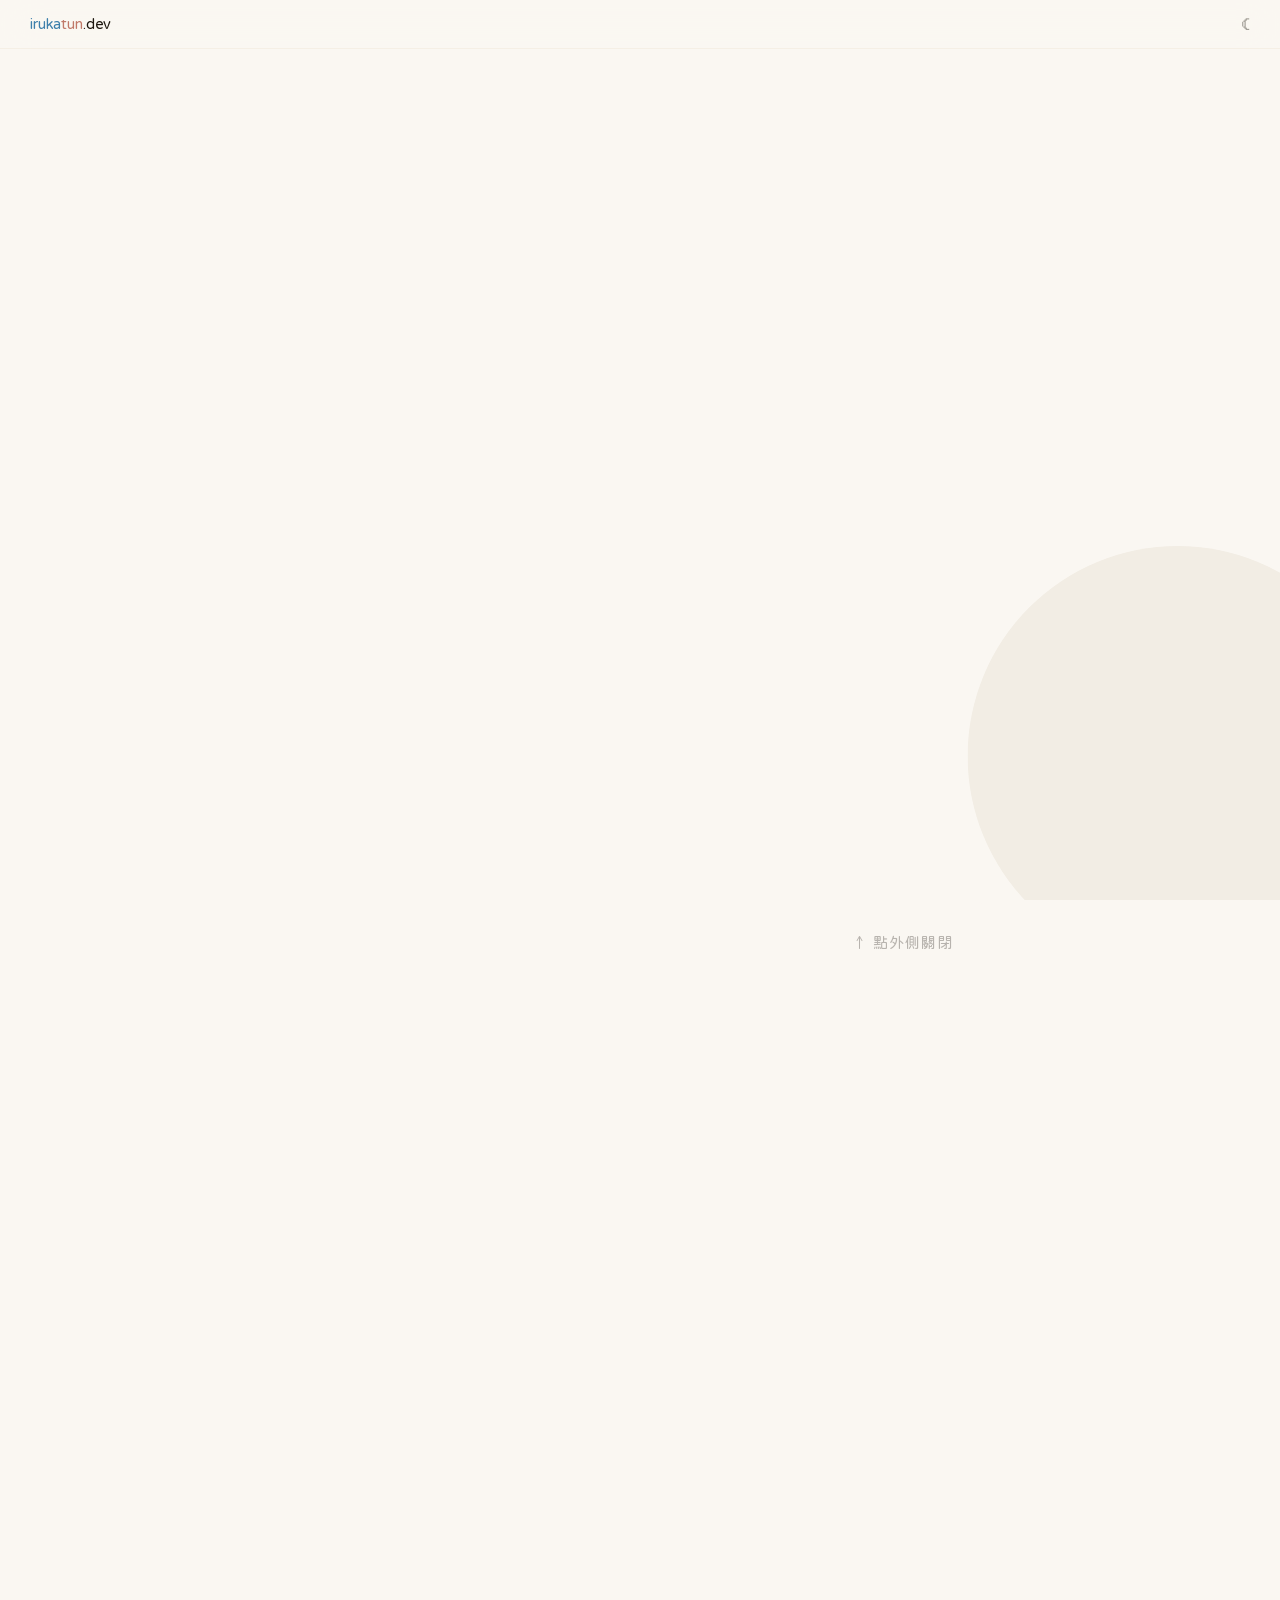
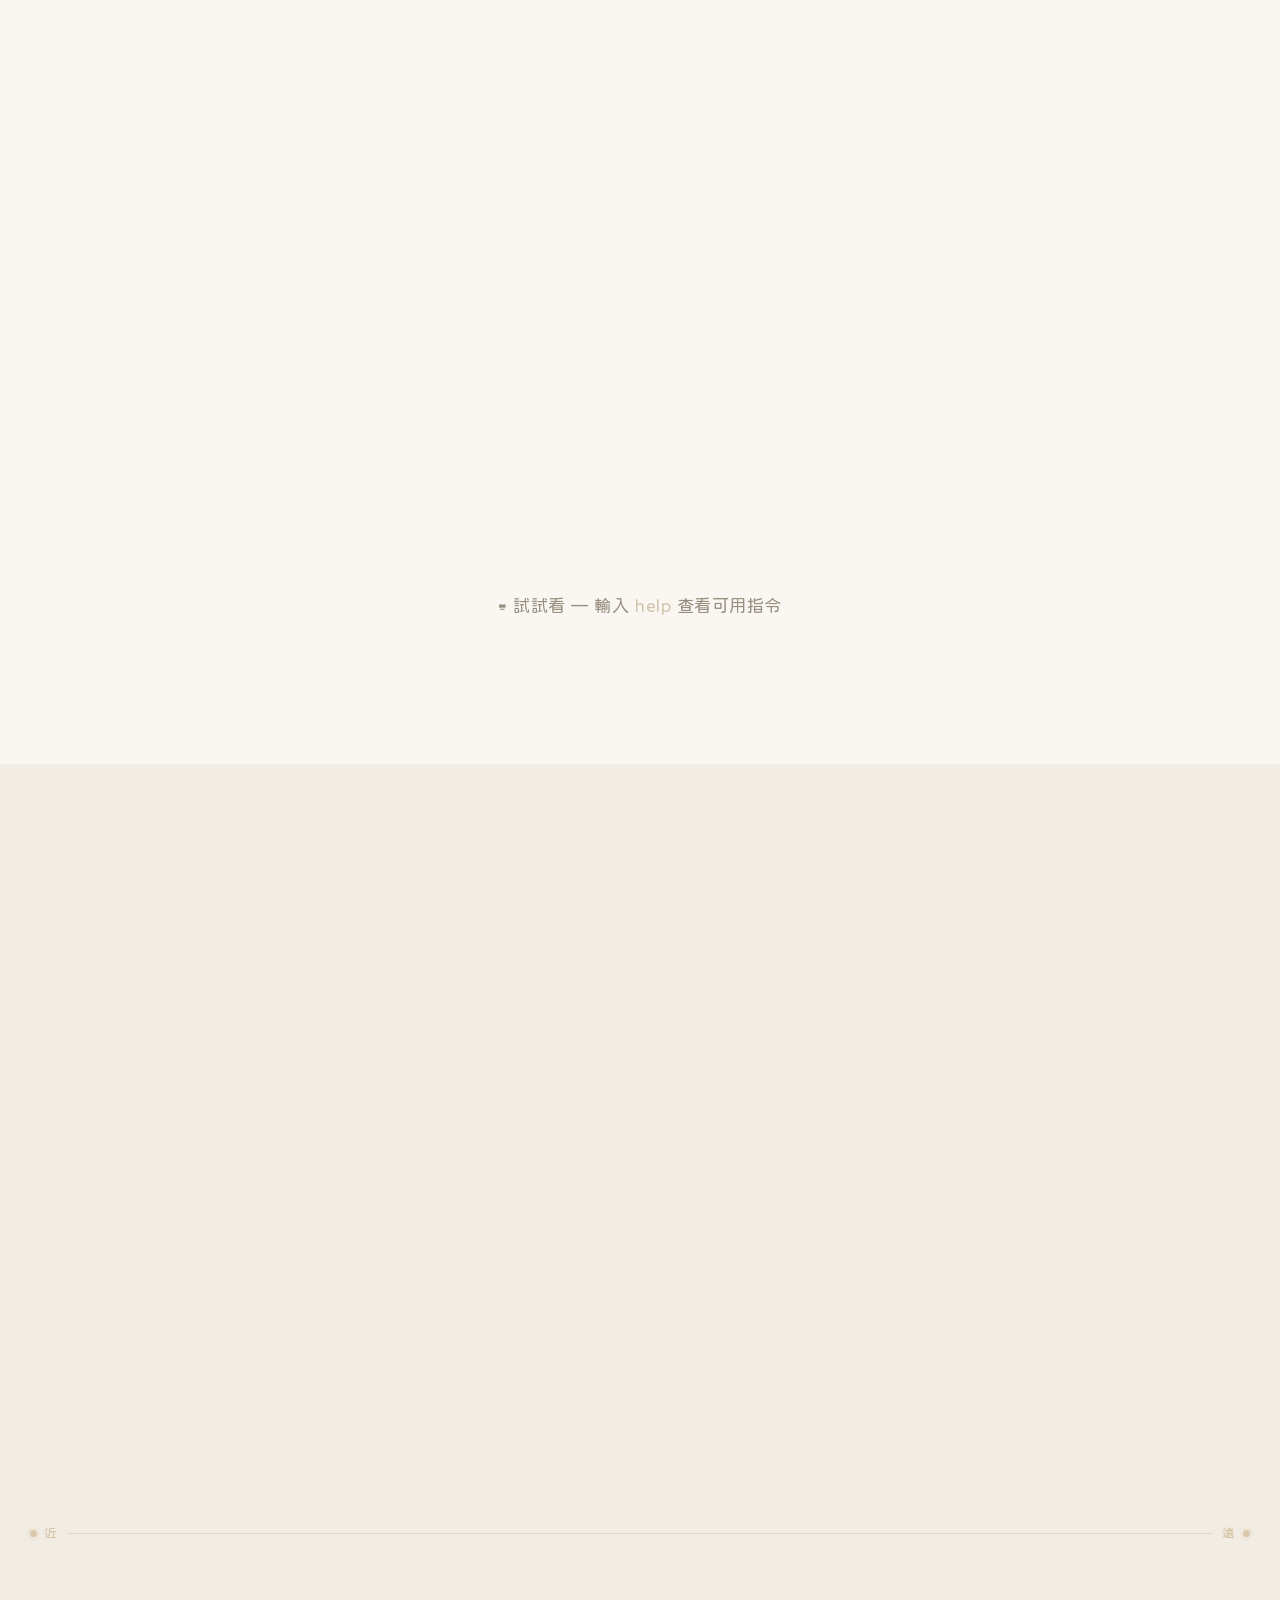
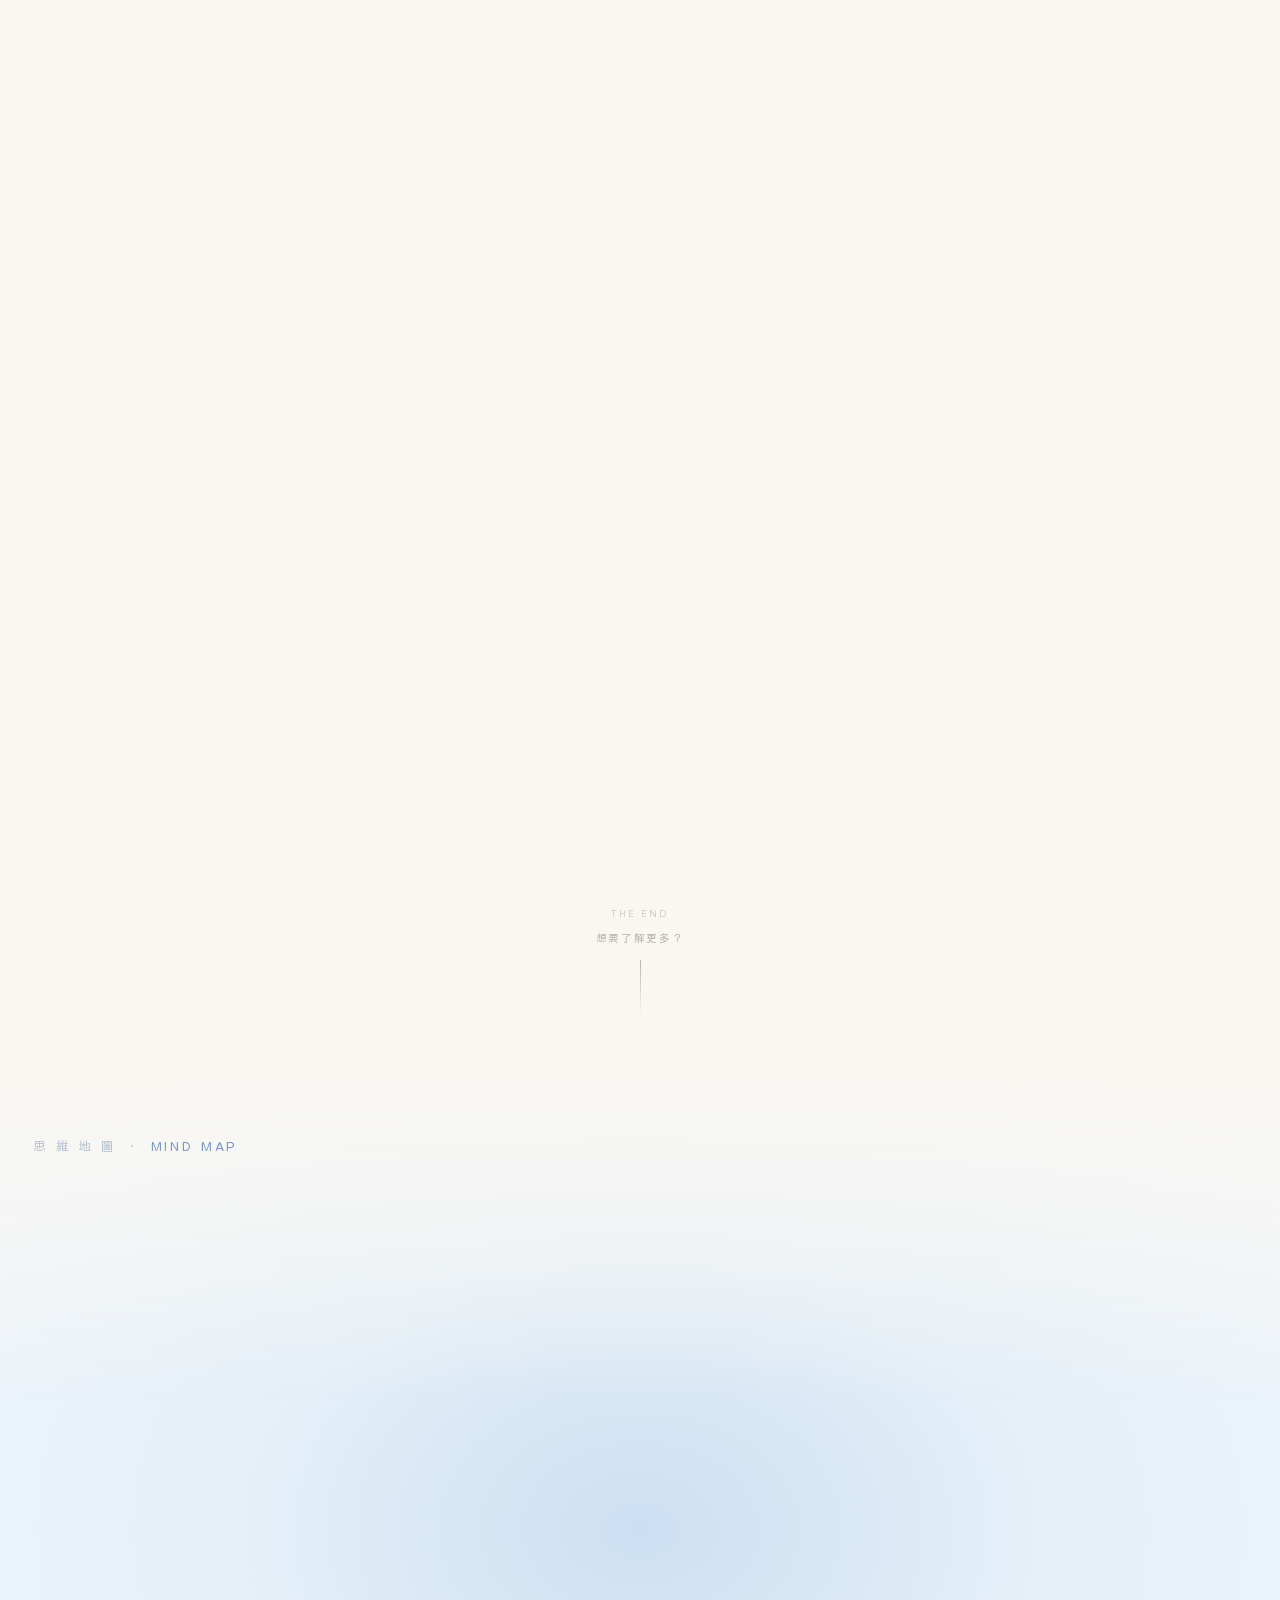
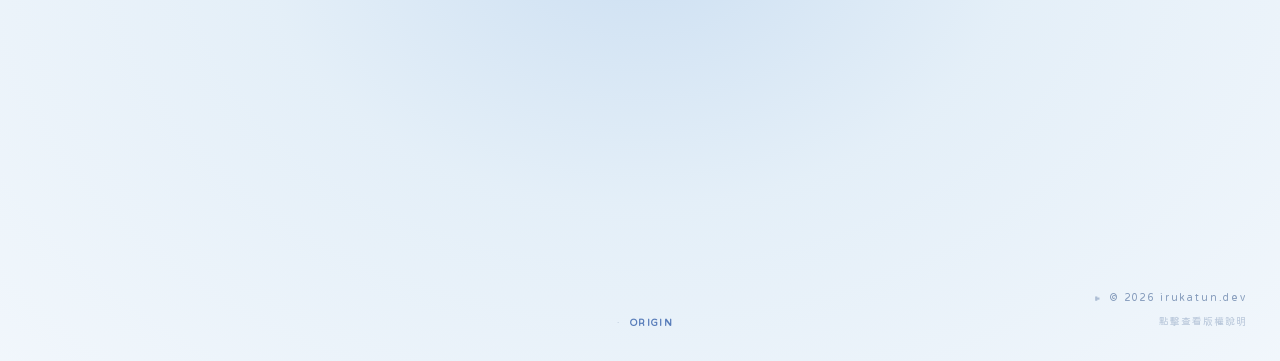
==== www.irukatun.dev/index.html @ e9a01740 "[v9:fix]{portal/js,www/js}:修正 Safari iOS 跳轉失效，改為當前分頁導航" ====
﻿<!DOCTYPE html>
<html lang="zh-TW">
<head>
<meta charset="UTF-8"/>
<meta name="viewport" content="width=device-width,initial-scale=1.0"/>
<title>irukatun.dev — 豚豚的個人品牌網域</title>
<meta name="description" content="歡迎來到豚豚的個人網站 —— 這是一個抱著夢想的高中生創造的技術展示/實驗中心 .ᐟ.ᐟ"/>
<meta name="author" content="Irukatun"/>
<meta name="robots" content="index, follow"/>
<!-- Open Graph -->
<meta property="og:type" content="website"/>
<meta property="og:url" content="https://www.irukatun.dev/"/>
<meta property="og:title" content="irukatun.dev — 豚豚的個人品牌網域"/>
<meta property="og:description" content="歡迎來到豚豚的個人網站 —— 這是一個抱著夢想的高中生創造的技術展示/實驗中心 .ᐟ.ᐟ"/>
<meta property="og:image" content="https://www.irukatun.dev/img/favicon.png?v=202604100956"/>
<!-- Twitter Card -->
<meta name="twitter:card" content="summary"/>
<meta name="twitter:title" content="irukatun.dev — 豚豚的個人品牌網域"/>
<meta name="twitter:description" content="歡迎來到豚豚的個人網站 —— 這是一個抱著夢想的高中生創造的技術展示/實驗中心 .ᐟ.ᐟ"/>
<meta name="twitter:image" content="https://www.irukatun.dev/img/favicon.png?v=202604100956"/>
<!-- Favicon -->
<link rel="icon" href="img/favicon.png?v=202604100956" type="image/png"/>
<link rel="prefetch" href="https://portal.irukatun.dev/"/>
<link rel="preconnect" href="https://fonts.googleapis.com"/>
<link href="https://fonts.googleapis.com/css2?family=Huninn&display=swap" rel="stylesheet"/>
<link rel="stylesheet" href="css/style.css?v=202604100956"/>
<script>(function(){var t=window.matchMedia('(prefers-color-scheme:dark)').matches?'dark':'light';document.documentElement.setAttribute('data-theme',t);document.documentElement.classList.add('nav-locked');})();</script>
<style>
/* FOUC prevention — matches GSAP initial states so elements never flash visible */
#hero-mono-text{transform:translateY(110%);}
.hero-title,#hero-sub,#hero-chips,#hero-scroll{opacity:0;}
.s-label{opacity:0;}
#about .tword,#skills .tword,#certs .tword,#projects .tword{transform:translateY(110%);}
#about-card,#about-right,.skill-row,.skills-map-label,.skills-map-hint,
#skill-desc,.cert-scope-label,.cert-filter,#terminal,
.cert-nav-group,.cert-card,.proj-row{opacity:0;}
html.nav-locked .nav-links,html.nav-locked .nav-hamburger{opacity:0;pointer-events:none;}
</style>
<script src="https://cdnjs.cloudflare.com/ajax/libs/gsap/3.13.0/gsap.min.js"></script>
<script src="https://cdnjs.cloudflare.com/ajax/libs/gsap/3.13.0/ScrollTrigger.min.js"></script>
</head>
<body>

<div id="cursor"></div>
<div id="cursor-ring"></div>

<nav id="navbar">
  <a href="#hero" class="nav-logo"><span class="a">iruka</span><span class="b">tun</span>.dev</a>
  <ul class="nav-links">
    <li><a href="#about">關於我</a></li>
    <li><a href="#skills">技能</a></li>
    <li><a href="#certs">證照</a></li>
    <li><a href="#projects">作品</a></li>
    <li><a href="#sitemap">聯絡</a></li>
  </ul>
  <button class="nav-hamburger" id="nav-hamburger" aria-label="開啟選單">
    <span></span><span></span><span></span>
  </button>
  <button class="nav-theme-btn" id="nav-theme-btn" aria-label="切換深色模式"></button>
</nav>

<div id="mobile-menu">
  <ul>
    <li><a href="#about">關於我</a></li>
    <li><a href="#skills">技能</a></li>
    <li><a href="#certs">證照</a></li>
    <li><a href="#projects">作品</a></li>
    <li><a href="#sitemap">聯絡</a></li>
  </ul>
</div>

<div id="ball-overlay"></div>
<div id="hero-wrap">
<section id="hero">

  <div class="hero-content">
    <span class="hero-mono"><span id="hero-mono-text">~/irukatun.dev $</span></span>
    <h1 class="hero-title">
      <span id="tw-text"></span>
    </h1>
    <h3 class="hero-sub" id="hero-sub">歡迎來到豚豚的個人網站 —— 這是一個抱著夢想的高中生創造的技術展示/實驗中心 .ᐟ.ᐟ</h3>
    <div class="hero-chips" id="hero-chips">
      <h5 class="chip">網頁前端設計</h5>
      <h5 class="chip">C｜Python</h5>
      <h5 class="chip">ESP-IDF</h5>
      <h5 class="chip">Linux｜自架伺服器</h5>
      <h5 class="chip">雲計算部署</h5>
      <h5 class="chip">網路安全｜可靠性工程</h5>
      <h5 class="chip">提示詞工程｜模型微調</h5>
    </div>
  </div>
  <div class="hero-scroll" id="hero-scroll">
    <h4 class="scroll-txt">往下滑</h4>
    <div class="scroll-line"></div>
  </div>
</section>
</div><!-- /hero-wrap -->

<section id="about" class="section">
  <p class="s-label" id="lbl-about">關於我</p>
  <h2 class="s-title">
    <span class="tline"><span class="tword">我是</span>&nbsp;<span class="tword">...誰？</span></span>
  </h2>
  <div class="about-grid">
    <div class="about-card" id="about-card">
      <div class="hanzi-wrap">
        <div class="hanzi-item">
          <div class="hanzi-grid"><span class="hanzi-char">豚</span></div>
          <span class="hanzi-zhuyin"><span class="zhuyin-main">ㄊㄨㄣ</span><span class="zhuyin-tone">ˇ</span></span>
        </div>
        <div class="hanzi-item">
          <div class="hanzi-grid"><span class="hanzi-char">豚</span></div>
          <span class="hanzi-zhuyin"><span class="zhuyin-main">ㄊㄨㄣ</span><span class="zhuyin-tone">ˊ</span></span>
        </div>
      </div>
      <h4 class="about-handle">"Iruka"（イルカ）"Tun"（豚）</h4>
      <div class="fun-facts">
        <h4 class="fact"><span class="label">名稱  </span><span class="val">張宸碩（zcs）</span></h4>
        <h4 class="fact"><span class="label">生日  </span><span class="val">2007/11 天蠍</span></h4>
        <h4 class="fact"><span class="label">學校  </span><span class="val">桃園市私立復旦中學</span></h4>
        <h4 class="fact"><span class="label">年級  </span><span class="val">12 年級（高三）</span></h4>
        <h4 class="fact"><span class="label">生活圈  </span><span class="val">台灣 桃園市</span></h4>
        <h4 class="fact"><span class="label">興趣  </span><span class="val">資訊｜科技｜音樂｜心理學</span></h4>
        <h4 class="fact"><span class="label">MBTI  </span><span class="val">INFP-T</span></h4>
      </div>
    </div>
    <div class="about-right" id="about-right">
      <p>哈柔！我是Irukatun</p>
      <p>iruka是日文的海豚而tun是中文的海豚，所以，你也可以叫我豚豚！</p>
      <p>從國中開始研究各種硬體、13歲那年自己從配單到組裝一手包辦了人生中第一台自己的電腦，從此開啟了我的開發之路，在高中因緣際會接觸到校內的Arduino課程而開始步入嵌入式的領域，然後越走越深 —— 網站、開發板、AI等等...把各種有興趣的東東都碰了一輪。</p>
      <p>我喜歡把東西搭建起來——從最底層的韌體一路寫到最頂層網頁前端，用自己的伺服器或是雲計算平台把它部署起來。為了興趣熬過無數的日夜，用各種東西構建出我心目中的夢想世界，就是我最大的快樂！</p>
      <p class="about-tagline">// つくって、こわして、なるほどね .ᐟ.ᐟ</p>
      <p class="about-tagline">// Build it. Break it. Understand it</p>
    </div>
  </div>
</section>

<section id="skills" class="section">
  <p class="s-label" id="lbl-skills">技能</p>
  <h2 class="s-title">
    <span class="tline"><span class="tword">從裸機硬體</span></span>
    <span class="tline"><span class="tword">到正式上線。</span></span>
  </h2>
  <h3 class="skills-map-label">— 我的技能圖譜</h3>
  <p class="skills-map-hint">// 豚豚的技術棧簡覽</p>
  <div class="skill-domains">
    <div class="skill-row">
      <div class="skill-label"><span class="domain-icon">🌐</span>網頁前端</div>
      <div class="skill-tags">
        <span class="stag" data-tip="本站即基於 HTML5 + CSS3 構建">HTML｜CSS</span>
        <span class="stag" data-tip="互動功能及彩蛋皆以 Vanilla JS 完成">Vanilla JS</span>
        <span class="stag" data-tip="全站好看的動畫和特效就是用 GSAP 動畫引擎驅動">GSAP</span>
      </div>
    </div>
    <div class="skill-row">
      <div class="skill-label"><span class="domain-icon">⚙️</span>後端/部署</div>
      <div class="skill-tags">
        <span class="stag" data-tip="Iruka Music Bot、Iruka Status之類的自架服務都跑在 Docker 裡面">Docker Compose</span>
        <span class="stag" data-tip="豚豚唯一拿的出手的競賽程式語言">Python</span>
        <span class="stag" data-tip="不能算親手用過，不過部分服務是基於 SQLite、MongoDB 的，所以就提一下吧，免得這裡太空了(誤">Relational Database</span>
      </div>
    </div>
    <div class="skill-row">
      <div class="skill-label"><span class="domain-icon">🔧</span>嵌入式</div>
      <div class="skill-tags">
        <span class="stag" data-tip="我的智慧小助理專題就是用這個開發的，基於 VSCode + ESP-IDF">ESP-IDF</span>
        <span class="stag" data-tip="嵌入式的首選語言，雖然一直被記憶體搞到，所以未來能力變強以後考慮用 Rust 取代掉他?">C</span>
        <span class="stag" data-tip="這是我人生第一次接觸並行程式設計的地方，第一次體驗什麼是多線程、什麼是一核有難多核圍觀的地方">FreeRTOS</span>
        <span class="stag" data-tip="智慧小助理整個介面的美化工程都是基於它(雖然現在還沒開始做好看的UI就是了ouo)">LVGL</span>
        <span class="stag" data-tip="智慧小助理的螢幕（SPI）、麥克風和喇叭（I2S）、感測器（I2C）通通靠這些協定串在一起">Serial Protocols</span>
        <span class="stag" data-tip="聽說沒處理過 DMA 問題的不算真正的嵌入式工程師 —— 愛因斯坦，沒有說過">DMA</span>
        <span class="stag" data-tip="蝦皮兩張 360 還送外殼和風扇，不買對不起自己">Orange Pi</span>
        <span class="stag" data-tip="Armbian 什麼時候才能支援 GC2035 qwq 我的鏡頭好幾百塊卻不能用">Armbian</span>
      </div>
    </div>
    <div class="skill-row">
      <div class="skill-label"><span class="domain-icon">🧠</span>AI / ML</div>
      <div class="skill-tags">
        <span class="stag" data-tip="一個很不錯的推理框架，曾經想參與 Issue #20225 的 SSM cache 問題，但礙於自己太菜了，只敢隔岸觀火">llama.cpp</span>
        <span class="stag" data-tip="我曾經的 RX6600 被 AMD 遺棄不給 ROCm，在 lmcpp release 還沒有 Vulkan 的年代靠自己編譯後端讓它跑起來">Vulkan</span>
        <span class="stag" data-tip="最初的小鹿熙（Lucilla）就是靠 Qwen3.5-27B 的 ChatML 提示詞工程寫出來的">Prompt Engineering</span>
        <span class="stag" data-tip="智慧小助理的動作辨識模型就是基於這個，雖然很方便快速，不過還是需要大量的資料蒐集效果才會比較好">Google Teachable Machine</span>
      </div>
    </div>
    <div class="skill-row">
      <div class="skill-label"><span class="domain-icon">🖥️</span>基礎建設</div>
      <div class="skill-tags">
        <span class="stag" data-tip="一個沒有太多包袱而且架構很直觀的系統，維護起來比 Windows 輕鬆而且自由多了">Linux</span>
        <span class="stag" data-tip="賽博活佛，沒有他我都不敢上線網站">Cloudflare Access (OAuth)</span>
        <span class="stag" data-tip="SSH、RDP、Moonlight 的必備品，隨時隨地遠端開發，打開平板就能距離百公里(?)回到熟悉的開發環境">ZeroTier</span>
        <span class="stag" data-tip="永久免費的 e2-micro，不拿白不拿(Google有種就別收網路費)">GCP</span>
        <span class="stag" data-tip="為了讓對岸一起玩MC的朋朋繞開對岸直連海纜不穩的問題，特地在日本架了一個 FRP 節點">FRP</span>
        <span class="stag" data-tip="豚豚的 SRE 啟蒙教材">Minecraft Server</span>
      </div>
    </div>
  </div>
  <div class="skill-desc" id="skill-desc">
    <div class="skill-desc-strip" id="skill-desc-strip"></div>
  </div>
  <div class="terminal" id="terminal">
    <div class="term-bar">
      <div class="dot dr"></div><div class="dot dy"></div><div class="dot dg"></div>
      <div class="term-title">irukatun@iruka_pc_studio</div>
    </div>
    <div class="term-body">
      <div><span class="tco">Welcome to IrukaLinux 2.0 LTS (GNU/Linux 6.12.15-irukatun aarch64)</span></div>
      <div><span class="tco">  本安裝為最小化展示環境，不可以還原。</span></div>
      <div><span class="tco">  若堅持嘗試，請執行 <span class="tk">unminimize</span>。</span></div>
      <div id="term-last-login"><span class="tco">Last login: ...</span></div>
      <div><span class="tp">irukatun@iruka_pc_studio</span><span class="tc">:~$ </span><span class="tc">whoami</span></div>
      <div><span class="tv">irukatun</span></div>
      <div>&nbsp;</div>
      <div><span class="tp">irukatun@iruka_pc_studio</span><span class="tc">:~$ </span><span class="tc">cat</span></div>
      <div><span class="tv">唔...喵?</span></div>
      <div>&nbsp;</div>
      <div id="term-prompt-line"><span id="term-prompt-label"><span class="tp">irukatun@dev</span><span class="tc">:~$ </span></span><span id="term-input-mirror"></span><span class="tcur"></span></div>
    </div>
  </div>
  <div class="term-hint">⌨ 試試看 — 輸入 <span style="color:rgba(200,187,160,.85)">help</span> 查看可用指令</div>
</section>

<section id="certs" class="section">
  <div class="certs-header">
    <div>
      <p class="s-label" id="lbl-certs">證照</p>
      <h2 class="s-title">
        <span class="tline"><span class="tword">取得的認證和獎狀。</span></span>
      </h2>
      <h3 class="skills-map-label cert-scope-label">— 此區僅展示高中階段獲獎</h3>
      <label class="cert-filter">
        <input type="checkbox" id="cert-filter-toggle">
        <span class="cft-track"><span class="cft-thumb"></span></span>
        <span class="cft-text">僅展示資訊領域證照</span>
      </label>
    </div>
    <div class="cert-nav-group">
      <button class="cert-nav" id="cert-nav-prev" aria-label="向左滾動">‹</button>
      <button class="cert-nav" id="cert-nav-next" aria-label="向右滾動">›</button>
    </div>
  </div>
  <div class="cert-scroll-wrap">
  <div class="cert-grid">
    <div class="cert-card" data-cert="1">
      <div class="cert-thumb"><img src="img/cert_apcs_logo.png?v=202604100956" alt="APCS Logo"></div>
      <div class="cert-info">
        <div class="cert-name">APCS 大學程式設計先修檢測</div>
        <div class="cert-tags"><span class="cert-tag">資訊</span></div>
        <div class="cert-issuer">教育部 / 國立臺灣師範大學-資訊工程學系</div>
        <div class="cert-date">2026/03</div>
        <div class="cert-expand-hint">查看更多</div>
      </div>
    </div>
    <div class="cert-card" data-cert="2">
      <div class="cert-thumb"><img src="img/cert_azure_ai_logo.png?v=202604100956" alt="Azure AI Fundamentals Logo"></div>
      <div class="cert-info">
        <div class="cert-name">Azure AI Fundamentals</div>
        <div class="cert-tags"><span class="cert-tag">資訊</span></div>
        <div class="cert-issuer">Microsoft 微軟</div>
        <div class="cert-date">2025/08</div>
        <div class="cert-expand-hint">查看更多</div>
      </div>
    </div>
    <div class="cert-card" data-cert="3">
      <div class="cert-thumb"><img src="img/cert_iii_logo.png?v=202604100956" alt="III Logo"></div>
      <div class="cert-info">
        <div class="cert-name">生成式AI能力認證</div>
        <div class="cert-tags"><span class="cert-tag">資訊</span></div>
        <div class="cert-issuer">財團法人資訊工業策進會</div>
        <div class="cert-date">2025/07</div>
        <div class="cert-expand-hint">查看更多</div>
      </div>
    </div>
    <div class="cert-card" data-cert="4">
      <div class="cert-thumb"><img src="img/cert_self_learn_ai_logo.png?v=202604100956" alt="Self Learn AI Logo"></div>
      <div class="cert-info">
        <div class="cert-name">學生自主學習動態展</div>
        <div class="cert-tags"><span class="cert-tag">資訊</span></div>
        <div class="cert-issuer">財團法人桃園市復旦高級中等學校</div>
        <div class="cert-date">2025/07</div>
        <div class="cert-expand-hint">查看更多</div>
      </div>
    </div>
    <div class="cert-card" data-cert="5">
      <div class="cert-thumb"><img src="img/cert_essay_logo.png?v=202604100956" alt="Essay Logo"></div>
      <div class="cert-info">
        <div class="cert-name">生活寫作優良獎狀</div>
        <div class="cert-tags"><span class="cert-tag">國語文寫作</span></div>
        <div class="cert-issuer">財團法人桃園市復旦高級中等學校</div>
        <div class="cert-date">2025/06</div>
        <div class="cert-expand-hint">查看更多</div>
      </div>
    </div>
    <div class="cert-card" data-cert="6">
      <div class="cert-thumb"><img src="img/cert_cpr_logo.png?v=202604100956" alt="CPR Logo"></div>
      <div class="cert-info">
        <div class="cert-name">心肺復甦術(CPR)急救證書</div>
        <div class="cert-tags"><span class="cert-tag">醫學</span></div>
        <div class="cert-issuer">台灣急救教育推廣與諮詢中心</div>
        <div class="cert-date">2024/10</div>
        <div class="cert-expand-hint">查看更多</div>
      </div>
    </div>
  </div>
  <div class="cert-timeline">
    <span class="cert-tl-end">近</span>
    <span class="cert-tl-line"></span>
    <span class="cert-tl-end cert-tl-end--old">遠</span>
  </div>
  </div>
</section>

<section id="projects" class="section">
  <p class="s-label" id="lbl-projects">作品</p>
  <h2 class="s-title">
    <span class="tline"><span class="tword">我做過的東西。</span></span>
  </h2>
  <div class="proj-list">

    <div class="proj-row">
      <div class="proj-visual pt1" data-img="img/proj_old_website.png?v=202604100956"><div class="proj-visual-inner pt1"></div></div>
      <div class="proj-body">
        <div class="proj-name">個人品牌網站建置</div>
        <p class="proj-desc">從零獨立建立個人品牌網站，原先網域是自己的一站式服務入口，後來新增各種功能如暗色模式、版本管理。持續迭代超過半年，後來進行了全面重新規劃，將主站打造成自己的個人介紹網頁（即此站）。</p>
        <div class="proj-tline">
          <div class="proj-tline-item">
            <span class="proj-tline-date">2025.07.24</span>
            <div class="proj-tline-title">首次上線</div>
            <div class="proj-tline-body">個人首頁首次上線，包含基本個人資訊展示，完成 SEO 設定與網域配置。</div>
          </div>
          <div class="proj-tline-item">
            <span class="proj-tline-date">2025.07.26～27</span>
            <div class="proj-tline-title">服務按鈕與響應式</div>
            <div class="proj-tline-body">新增 Jupyter Notebook 服務入口按鈕；修正按鈕顯示與 JS 語法問題，完成手機平板響應式優化，新增遠端連線功能與連線協議選擇介面。</div>
          </div>
          <div class="proj-tline-item">
            <span class="proj-tline-date">2025.08.04</span>
            <div class="proj-tline-title">服務擴充</div>
            <div class="proj-tline-body">新增服務狀態後台入口（含防誤操作確認對話框）、遠端存取服務項目；更新 Minecraft 服務重定向網址。</div>
          </div>
          <div class="proj-tline-item">
            <span class="proj-tline-date">2025.08.19～20</span>
            <div class="proj-tline-title">頭像互動與主題系統</div>
            <div class="proj-tline-body">新增可點擊互動頭像（雖然當時尚未實作個人展示網頁）；引入暗色模式切換功能，修改了部分設計；同時建立了版本管理機制（當初是為了防止css快取造成的問題），進入 v1.3.x 迭代。</div>
          </div>
          <div class="proj-tline-item">
            <span class="proj-tline-date">2025.09.22～29</span>
            <div class="proj-tline-title">v1.3.22～1.3.24 穩定迭代</div>
            <div class="proj-tline-body">更新個人網域描述，慢慢確立了設計方向；連續修復一些顯示問題，慢慢優化推進版本。</div>
          </div>
          <div class="proj-tline-item">
            <span class="proj-tline-date">2025.10.02～03</span>
            <div class="proj-tline-title">多服務整合</div>
            <div class="proj-tline-body">將很多自己自架的服務整合進主站，例如 Nextcloud 和 Openwebui ；新增帳號中心入口並且開始嘗試實踐 sso 登入。</div>
          </div>
          <div class="proj-tline-item">
            <span class="proj-tline-date">2025.10.05</span>
            <div class="proj-tline-title">v1.3.30 視覺強化</div>
            <div class="proj-tline-body">新增頁面載入動畫與頭像懸停動畫設計，是視覺體驗改變幅度不小的一次迭代。</div>
          </div>
          <div class="proj-tline-item proj-tline-item--pause">
            <span class="proj-tline-date">2025.10～2026.01</span>
            <div class="proj-tline-title">// 備考暫停</div>
            <div class="proj-tline-body">學測備考期間，專案停止更新，歷時約 4 個月。</div>
          </div>
          <div class="proj-tline-item">
            <span class="proj-tline-date">2026.02.06</span>
            <div class="proj-tline-title">v2.0.0 版本更替</div>
            <div class="proj-tline-body">舊版正式標記 v2.0.0 並且停止開發；新增 Status 頁面跳轉至 status.irukatun.dev。</div>
          </div>
          <div class="proj-tline-item proj-tline-item--wip">
            <span class="proj-tline-date">2026.03.19 ▸</span>
            <div class="proj-tline-title">Remake 進行中</div>
            <div class="proj-tline-body">舊版頁面棄用進入了維護模式，新版本漸漸的製作到後期，將服務入口脫離主站，根網域以個人品牌敘事為核心，使用了大量動畫設計動畫、互動終端機彩蛋、思維地圖導覽等全新功能（即本站）。</div>
          </div>
        </div>
        <a href="#" class="proj-blog-link">深入了解 →</a>
      </div>
    </div>

    <div class="proj-row proj-row--reverse">
      <div class="proj-visual pt2" data-img="img/proj_desktop_assistant.jpg?v=202604100956"><div class="proj-visual-inner pt2"></div></div>
      <div class="proj-body">
        <div class="proj-name">智慧桌上小助理</div>
        <p class="proj-desc">高中自主學習跨學期專題。以 ESP32-S3 為核心，整合觸控螢幕、PIR 感測、動態感測、麥克風、喇叭、RTC、SD 卡等多項零件，期望開發可常駐書桌的智慧互動裝置。目前的進度為完成大部分硬體的驅動，實際互動功能正在加緊開發中。</p>
        <div class="proj-tline">
          <div class="proj-tline-item">
            <span class="proj-tline-date">2025.01</span>
            <div class="proj-tline-title">Arduino 初探</div>
            <div class="proj-tline-body">高二上因為選修課程接觸到 Arduino 而對嵌入式開發感到興趣，在學期末規劃了一個專題的構想，當初是先以 Arduino IDE 完成 ESP32 整合 MPU6050、PIR 與觸控螢幕的即時顯示；在1月底進行大量零件個別測試，建立了不少的開發基礎。</div>
          </div>
          <div class="proj-tline-item proj-tline-item--xref">
            <span class="proj-tline-date">2025.02～05</span>
            <div class="proj-tline-title">動作辨識模組探索</div>
            <div class="proj-tline-body">該專案其中的擴展功能開發，詳見下方作品”動作辨識模型訓練“。</div>
          </div>
          <div class="proj-tline-item">
            <span class="proj-tline-date">2025.06</span>
            <div class="proj-tline-title">遷移至 ESP-IDF</div>
            <div class="proj-tline-body">與AI進行了極為深度的規劃構想，考慮到 Arduino IDE 有可能難以支撐後續功能規模，決定遷移至 VSCode + ESP-IDF 並完整重寫程式，嘗試開始接觸一個自己完全沒有碰過的領域；GitHub 已關閉的倉庫 SmartAssistant_old 就是當時過渡練習的專案，自己研究完成環境建置與 Wi-Fi 連線後確立我的方案可行性。</div>
          </div>
          <div class="proj-tline-item">
            <span class="proj-tline-date">2025.07.15</span>
            <div class="proj-tline-title">專案正式啟動</div>
            <div class="proj-tline-body">確立以 ESP32-S3-N16R8 為核心的硬體方案，建立 ESP-IDF 開發環境。</div>
          </div>
          <div class="proj-tline-item">
            <span class="proj-tline-date">2025.07.16～17</span>
            <div class="proj-tline-title">首次點亮螢幕</div>
            <div class="proj-tline-body">接入 ILI9488 螢幕驅動，成功在好多小時的debug後顯示開機文字；修正文字鏡像問題，成功開機並進入主畫面！</div>
          </div>
          <div class="proj-tline-item">
            <span class="proj-tline-date">2025.07.18～21</span>
            <div class="proj-tline-title">基礎感測整合</div>
            <div class="proj-tline-body">完成 DS3231 即時時鐘、PIR 人體感測器（HC-SR505）、MPU-6050 碰觸與搖晃偵測，初版功能完整運作。</div>
          </div>
          <div class="proj-tline-item proj-tline-item--pause">
            <span class="proj-tline-date">2025.08～2026.1</span>
            <div class="proj-tline-title">// 備考暫停</div>
            <div class="proj-tline-body">學測備考，專案暫停期間。</div>
          </div>
          <div class="proj-tline-item">
            <span class="proj-tline-date">2026.02.02～04</span>
            <div class="proj-tline-title">重啟專案</div>
            <div class="proj-tline-body">中文化所有串口日誌輸出、精簡大量的代碼；修正 RTC 運作機制；重構顯示模組，重新理解了運作邏輯，並補齊繁體中文註解。</div>
          </div>
          <div class="proj-tline-item">
            <span class="proj-tline-date">2026.02.05</span>
            <div class="proj-tline-title">效能優化嘗試</div>
            <div class="proj-tline-body">把螢幕 GPIO 改為 IOMUX 直連，SPI 頻率調升至 60 MHz，導入 LVGL 雙緩衝機制消除畫面撕裂，重設計 I2C 匯流排接線等等讓架構更清晰。</div>
          </div>
          <div class="proj-tline-item">
            <span class="proj-tline-date">2026.02.06</span>
            <div class="proj-tline-title">觸控驅動成功</div>
            <div class="proj-tline-body">新增 XPT2046 觸控驅動支援；優化啟動流程與 UI 字型；精簡開機序列顯示更新邏輯。</div>
          </div>
          <div class="proj-tline-item">
            <span class="proj-tline-date">2026.02.07</span>
            <div class="proj-tline-title">Wi-Fi 與分區架構</div>
            <div class="proj-tline-body">實作了 Wi-Fi 連線功能；規劃了分區用於以後可能的 OTA 更新（為後續遠端升級鋪路）；修改 RTC 時間初始化邏輯與基於 NVS 的版本控制；實作開機畫面版本號顯示。</div>
          </div>
          <div class="proj-tline-item">
            <span class="proj-tline-date">2026.02.10</span>
            <div class="proj-tline-title">電路文件與開機警告</div>
            <div class="proj-tline-body">新增完整電路接線圖及詳細接線表；新增開機異常警告功能，可顯示 NVS／RTC 異常重置原因。</div>
          </div>
          <div class="proj-tline-item">
            <span class="proj-tline-date">2026.02.11～13</span>
            <div class="proj-tline-title">繁體中文介面</div>
            <div class="proj-tline-body">導入繁體中文字體，全面中文化 UI 所有顯示文字；修正螢幕顯示方向、觸控鏡像問題；統一 WiFi 狀態中文描述。</div>
          </div>
          <div class="proj-tline-item">
            <span class="proj-tline-date">2026.02.14</span>
            <div class="proj-tline-title">感測擴充 v1.0.4</div>
            <div class="proj-tline-body">觸控升級為官方 IRQ 中斷模式，優化 SPI 總線的效率；整合 INMP441 麥克風模組；接入天氣 API，顯示即時氣溫與降雨機率；修復大量隱藏邏輯問題。</div>
          </div>
          <div class="proj-tline-item">
            <span class="proj-tline-date">2026.02.16</span>
            <div class="proj-tline-title">穩定性修復</div>
            <div class="proj-tline-body">修復 WiFi 配網流程不穩定問題；修復觸控相關邏輯的缺陷，提升整體操作可靠性。</div>
          </div>
          <div class="proj-tline-item proj-tline-item--wip">
            <span class="proj-tline-date">2026.02.25 ▸</span>
            <div class="proj-tline-title">SD 卡驅動測試中</div>
            <div class="proj-tline-body">成功驅動 SD 卡模組；目前正在處理 SD 卡與麥克風可能的DMA衝突問題。（SD載入麥克風就會無反應）</div>
          </div>
        </div>
        <a href="#" class="proj-blog-link">深入了解 →</a>
      </div>
    </div>

    <div class="proj-row">
      <div class="proj-visual pt3" data-img="img/proj_model_training.png?v=202604100956"><div class="proj-visual-inner pt3"></div></div>
      <div class="proj-body">
        <div class="proj-name">動作辨識模型訓練</div>
        <p class="proj-desc">高中自主學習專題的子功能。基於Google Teachable Machine 的圖像動作辨識，為解決智慧小助理中動作紀錄的需求，嘗試多種方案後選定訓練圖像分類模型，該實作後續登上校內自主學習動態展，並且授權學校行政老師們帶去與對岸復旦中學作為自主學習案例交流。</p>
        <div class="proj-tline">
          <div class="proj-tline-item">
            <span class="proj-tline-date">2025.02</span>
            <div class="proj-tline-title">多方案探索</div>
            <div class="proj-tline-body">因為想做到小助理可以接近喚醒，構想了紅外感應、超聲波雷達、後端多模態大模型看圖回傳 API 等等的方案，均因資源消耗或準確度不理想而放棄，最終決定要自己訓練一個動作辨識模型並開始尋找解決方法。</div>
          </div>
          <div class="proj-tline-item">
            <span class="proj-tline-date">2025.02～04</span>
            <div class="proj-tline-title">資料蒐集與初次訓練</div>
            <div class="proj-tline-body">選定 Teachable Machine（MobileNet 遷移學習），自行拍攝訓練資料；初版發現嚴重過擬合，數百張格式不一的照片直接報廢，重新規劃蒐集方式。</div>
          </div>
          <div class="proj-tline-item">
            <span class="proj-tline-date">2025.03～05</span>
            <div class="proj-tline-title">多輪迭代改善</div>
            <div class="proj-tline-body">以 Human in the Loop 方式在家中與學校多場景補充資料；進行數十近百次全量訓練，總訓練集近千張；調整至 14 epochs 取得穩定收斂。</div>
          </div>
          <div class="proj-tline-item">
            <span class="proj-tline-date">2025.05初</span>
            <div class="proj-tline-title">邊緣推論可行性驗證</div>
            <div class="proj-tline-body">因為蝦皮上看到很便宜的 Orange Pi One 因此購買下來研究，使用 Armbian Linux 嘗試測試能不能跑起小模型，還因為房間沒有網路線所以嘗試手動編譯了 Wi-Fi 驅動、建立 Python 推論環境；確認可連網並執行 ONNX 模型推論。規劃未來整合到小助理的專案裡面</div>
          </div>
          <div class="proj-tline-item">
            <span class="proj-tline-date">2025.08</span>
            <div class="proj-tline-title">校內自主學習動態展</div>
            <div class="proj-tline-body">於校內自主學習動態展上台發表，在全校 500 多名師生面前展示動作辨識模型的開發歷程與成果。</div>
          </div>
          <div class="proj-tline-item proj-tline-item--wip">
            <span class="proj-tline-date">2025.09 ▸</span>
            <div class="proj-tline-title">學術案例交流</div>
            <div class="proj-tline-body">授權學校行政教師將本專案帶往與對岸復旦中學的學術交流場合，作為自主學習案例進行分享。</div>
          </div>
        </div>
        <a href="#" class="proj-blog-link">深入了解 →</a>
      </div>
    </div>

    <div class="proj-row proj-row--reverse">
      <div class="proj-visual pt4" data-img="img/proj_dreos_server.png?v=202604100956"><div class="proj-visual-inner pt4"></div></div>
      <div class="proj-body">
        <div class="proj-name">Minecraft 伺服器經營</div>
        <p class="proj-desc">Minecraft 伺服器幾乎可以說是我的 SRE（可靠性工程）的啟蒙教材，從喜歡和朋友一起玩，直到開始研究伺服器，近而累積了大量的的網路知識還有各式各樣的運維經驗。</p>
        <div class="proj-tline">
          <div class="proj-tline-item">
            <span class="proj-tline-date">2024.07</span>
            <div class="proj-tline-title">首次開服</div>
            <div class="proj-tline-body">一個很特別的暑假，我為了和網路上的朋友一起玩 Minecraft 模組，架設了第一台伺服器；首次摸索伺服器架設、網路配置與防火牆設定奠定我不少基礎。後來暑假結束就暫停了。</div>
          </div>
          <div class="proj-tline-item">
            <span class="proj-tline-date">2025.01</span>
            <div class="proj-tline-title">充滿夢想的”夢的起源伺服器“</div>
            <div class="proj-tline-body">寒假重新開服，因為太想要各式各樣功能了，用了一個名為 Mohist 的伺服器核心，同時支援插件與模組；雖然遇到大量相容性問題，整個假期邊除錯邊迭代自己幾乎沒有玩到，但是這樣的整活我還是很沉浸的，後來穩定運行了一個月，開學後才暫停。</div>
          </div>
          <div class="proj-tline-item">
            <span class="proj-tline-date">2025.07～09</span>
            <div class="proj-tline-title">切換核心穩紮穩打</div>
            <div class="proj-tline-body">暑假第三次開服，放棄混合方案改以純 Fabric 穩定運行，一路經營至九月；一樣是因為學業所以在暑假後因為備考暫停。</div>
          </div>
          <div class="proj-tline-item proj-tline-item--wip">
            <span class="proj-tline-date">2026.03.30 ▸</span>
            <div class="proj-tline-title">Lunar Illusion Server</div>
            <div class="proj-tline-body">帶著過去積累的運維經驗，以最穩定最廣泛的伺服器核心 Paper 熟練的建立了新的伺服器，和班上與舊識的 20 名同學和朋友加入，目前幾乎每天都在持續更新新功能！</div>
          </div>
        </div>
        <a href="#" class="proj-blog-link">深入了解 →</a>
      </div>
    </div>

  </div>
  <div class="section-bridge">
    <span class="bridge-txt">THE END</span>
    <span class="bridge-sub">想要了解更多？</span>
    <div class="bridge-line"></div>
  </div>
</section>

<!-- IMAGE LIGHTBOX -->
<div id="lightbox-backdrop"></div>
<div id="lightbox">
  <button id="lightbox-close" aria-label="關閉">✕</button>
  <img id="lightbox-img" src="" alt="作品圖片放大檢視"/>
</div>

<!-- CERT MODAL -->
<div id="cert-modal-backdrop"></div>
<div id="cert-modal">
  <div class="modal-close-hint"></div>
  <div class="modal-tag" id="cert-modal-tag"></div>
  <div class="modal-title" id="cert-modal-title"></div>
  <div class="cert-modal-meta" id="cert-modal-meta"></div>
  <div id="cert-modal-content"></div>
</div>

<!-- ══════════════════════════════════
     SITE MAP — 思維地圖 · 站點導覽
     ══════════════════════════════════ -->
<section id="sitemap">
  <h4 class="smap-corner-label">思 維 地 圖 &nbsp;·&nbsp; <span>MIND MAP</span></h4>
  <button id="smap-theme-btn" aria-label="切換深色模式"></button>
  <div id="smap-flash"></div>
  <div id="smap-viewport">
    <div id="smap-canvas">
      <svg id="smap-svg" xmlns="http://www.w3.org/2000/svg">
        <defs>
          <filter id="smap-glow" x="-2%" y="-8%" width="104%" height="116%">
            <feGaussianBlur in="SourceGraphic" stdDeviation="4" result="b"/>
            <feMerge><feMergeNode in="b"/><feMergeNode in="SourceGraphic"/></feMerge>
          </filter>
        </defs>
      </svg>
      <!-- nodes injected by JS -->
    </div>
  </div>
  <div id="smap-hud">
    <div id="smap-trail"></div>
    <span class="smap-hud-sep">·</span>
    <span id="smap-hud-label">ORIGIN</span>
  </div>
  <div id="smap-footer">
    <div id="smap-footer-license" aria-hidden="true">
      <p>本網站已開源於 GitHub-Irukatun</p>
      <p>原始碼授權: AGPL-3.0</p>
      <p>內容 / 設計授權: CC BY-NC-SA 4.0</p>
      <p>歡迎用於學習借鑑!但豚豚不太希望被抄襲</p>
      <p>所以要記得遵守條款並註記原作者噢</p>
    </div>
    <div id="smap-footer-panel" aria-hidden="true">
      <p>特別感謝 Justfont 提供好看的開源字體!</p>
      <p>字體: Jf Open 粉圓 by Justfont</p>
      <p>授權: SIL Open Font License 1.1</p>
    </div>
    <p class="smap-copyright" id="smap-copyright-btn" role="button" tabindex="0"><span class="smap-copyright-main">© 2026 irukatun.dev</span><span class="smap-copyright-hint">點擊查看版權說明</span></p>
  </div>
</section>

<script src="js/main.js?v=202604100956"></script>

</body>
</html>
---- www.irukatun.dev/css/style.css ----
﻿*,*::before,*::after{box-sizing:border-box;margin:0;padding:0}

:root{
  --cream:#FAF7F2;
  --cream2:#F2EDE4;
  --ink:#1E1810;
  --tan:#C4A87A;
  --sage:#6B9E85;
  --ocean:#3D7FAB;
  --rose:#C07868;
  --term-bg:#161310;
  --term-fg:#C8BBA0;
  --ink-rgb:30,24,16;
  --cream-rgb:250,247,242;
  --fs-h1:3rem;
  --fs-h2:2.3rem;
  --fs-h3:1.15rem;
  --fs-h4:.85rem;
  --fs-h5:.68rem;
}

[data-theme="dark"]{
  --cream:#10151D;
  --cream2:#161D28;
  --ink:#E7EEF8;
  --tan:#D3B37E;
  --sage:#88C0AD;
  --ocean:#79BFE7;
  --rose:#D58B7C;
  --term-bg:#0B1118;
  --term-fg:#C7D6E7;
  --ink-rgb:231,238,248;
  --cream-rgb:16,21,29;
}

html{scroll-behavior:smooth;cursor:none;font-size:16px;}
body{
  background:var(--cream);
  color:var(--ink);
  font-family:'Huninn',sans-serif;
  font-weight:400;
  line-height:1.7;
  overflow-x:hidden;
  --sb:calc(100vw - 100%);
}

/* CURSOR */
#cursor{
  position:fixed;width:10px;height:10px;
  background:var(--ink);border-radius:50%;
  pointer-events:none;z-index:9999;
  transform:translate(-50%,-50%);
  opacity:0;
}
#cursor-ring{
  position:fixed;width:38px;height:38px;
  border:1.5px solid rgba(var(--ink-rgb),.28);border-radius:50%;
  pointer-events:none;z-index:9998;
  transform:translate(-50%,-50%);
  transition:width .35s cubic-bezier(.34,1.56,.64,1),
             height .35s cubic-bezier(.34,1.56,.64,1),
             border-color .2s;
  opacity:0;
}
.cursor-hover #cursor-ring{width:58px;height:58px;border-color:var(--tan);}
.cursor-hover #cursor{background:var(--tan);}
.trail-dot{
  position:fixed;border-radius:50%;pointer-events:none;z-index:9996;
  background:rgba(61,127,171,.45);transform:translate(-50%,-50%);
}

/* NAV */
nav{
  position:fixed;top:0;left:0;right:0;z-index:500;
  display:flex;justify-content:flex-start;align-items:center;gap:1rem;
  padding:.75rem max(2rem, calc((100vw - var(--sb) - 1280px) / 2 + 2rem));
  backdrop-filter:blur(18px);
  background:rgba(var(--cream-rgb),.88);
  border-bottom:1px solid rgba(196,168,122,.1);
  transition:transform .35s ease,opacity .25s ease;
}
#navbar.nav-hidden{
  transform:translateY(calc(-100% - .75rem));
  opacity:0;
  pointer-events:none;
}
.nav-logo{
  text-decoration:none;color:var(--ink);letter-spacing:-.01em;
}
.nav-logo .a{color:var(--ocean);}
.nav-logo .b{color:var(--rose);}
.nav-links{display:flex;gap:2.5rem;list-style:none;margin-left:auto;}
.nav-links a{
  text-decoration:none;color:var(--ink);
  letter-spacing:.12em;text-transform:uppercase;opacity:.4;transition:opacity .2s;
}
.nav-links a:hover{opacity:1;}

/* HERO WRAP — extra scroll room for ball expansion */
#hero-wrap{
  position:relative;
  height:200lvh;
}

/* HERO */
#hero{
  position:sticky;top:0;
  height:100lvh;
  padding:4.5rem max(2rem, calc((100% - 1280px) / 2 + 2rem)) 4.5rem;
  box-sizing:border-box;
  display:grid;place-items:center;
  overflow:visible;
}

/* BALL OVERLAY — expands via clip-path on scroll */
#ball-overlay{
  position:fixed;
  top:0;left:0;right:0;
  height:100lvh;
  z-index:0;
  pointer-events:none;
  will-change:clip-path;
  background:var(--cream2);
  clip-path:circle(14rem at 92% 84%);
}

/* Sections must sit above the fixed overlay */
.section, footer{ position:relative; z-index:3; }
.hero-scroll{ position:absolute; z-index:2; bottom:calc(100lvh - 100svh); left:50%; transform:translateX(-50%); }
#hero{ z-index:2; }
.hero-content{position:relative;z-index:1;text-align:center;max-width:1100px;}

.hero-mono{
  display:block;
  color:var(--ocean);letter-spacing:.1em;margin-bottom:1.8rem;overflow:hidden;
}
.hero-mono span{display:inline-block;}

/* HEADINGS */
h1{font-size:var(--fs-h1);font-weight:400;line-height:1.1;letter-spacing:-.02em;}
h2{font-size:var(--fs-h2);font-weight:400;line-height:1.2;}
h3{font-size:var(--fs-h3);font-weight:400;}
h4{font-size:var(--fs-h4);font-weight:400;}
h5{font-size:var(--fs-h5);font-weight:400;}

.hero-title{
  font-family:'Huninn',sans-serif;
  min-height:calc(3 * 1.22em);
}
.hero-title .line{display:block;padding-bottom:.12em;}
.hero-title .ow{color:var(--ocean);}
.tw-cursor{
  display:inline-block;
  color:var(--tan);
  animation:tw-blink .7s step-end infinite;
}
@keyframes tw-blink{
  50%{opacity:0;}
}

.hero-sub{
  margin:1.8rem auto 0;
  color:rgba(var(--ink-rgb),.44);
}
.hero-chips{
  margin-top:1.8rem;display:flex;flex-wrap:wrap;
  gap:.45rem;justify-content:center;
}

.chip{
  display:inline-block;
  font-size:var(--fs-h5);
  padding:.28rem .85rem;border-radius:2rem;
  letter-spacing:.04em;font-weight:400;
  border:1px solid rgba(var(--ink-rgb),.1);color:rgba(var(--ink-rgb),.45);
  transition:border-color .2s,color .2s;
}
.chip:hover{border-color:var(--tan);color:var(--tan);}
.hero-cta{margin-top:2.6rem;display:flex;gap:4rem;justify-content:center;align-items:center;}
.hero-cta .btn{min-width:13rem;text-align:center;}
.btn{
  display:inline-block;padding:.78rem 2.2rem;border-radius:2rem;
  font-size:var(--fs-h4);letter-spacing:.1em;text-transform:uppercase;
  text-decoration:none;border:none;cursor:none;font-family:'Huninn',sans-serif;
}
.btn-dark{background:var(--ink);color:var(--cream);}
.btn-outline{background:transparent;color:var(--ink);border:1px solid rgba(var(--ink-rgb),.2);}

.hero-scroll{
  display:flex;flex-direction:column;align-items:center;gap:.5rem;
}
.scroll-line{
  width:1px;height:48px;
  background:linear-gradient(to bottom,rgba(var(--ink-rgb),.35),transparent);
  animation:sdrop 2s ease-in-out infinite;
}
.scroll-txt{
  letter-spacing:.16em;color:rgba(var(--ink-rgb),.28);writing-mode:vertical-rl;
}
@keyframes sdrop{
  0%{transform:scaleY(0);transform-origin:top}
  50%{transform:scaleY(1);transform-origin:top}
  51%{transform:scaleY(1);transform-origin:bottom}
  100%{transform:scaleY(0);transform-origin:bottom}
}

.section-bridge{
  display:flex;flex-direction:column;align-items:center;gap:.5rem;
  padding:1.5rem 0 3rem;
}
.bridge-txt{
  letter-spacing:.22em;color:rgba(var(--ink-rgb),.18);font-size:.65rem;
}
.bridge-sub{
  letter-spacing:.16em;color:rgba(var(--ink-rgb),.3);font-size:.7rem;
  margin-bottom:.3rem;
}
.bridge-line{
  width:1px;height:56px;
  background:linear-gradient(to bottom,rgba(var(--ink-rgb),.3),transparent);
  animation:sdrop 2s ease-in-out infinite;
}

/* SECTIONS */
.section{padding:9rem max(2rem, calc((100% - 1280px) / 2 + 2rem));}
.s-label{
  color:var(--rose);
  letter-spacing:.16em;text-transform:uppercase;margin-bottom:.7rem;
}
.s-label::before{content:'// ';}
.s-title{
  font-family:'Huninn',sans-serif;
  margin-bottom:2rem;
}
.s-title .tline{display:block;overflow:hidden;}
.s-title .tword{display:inline-block;}

/* ABOUT */
#about{background:var(--cream2);}
.about-grid{display:grid;grid-template-columns:auto 1fr;gap:3rem;align-items:center;}
.about-card{
  background:var(--cream);border-radius:4px 28px 4px 28px;padding:2.4rem;
  border:1px solid rgba(196,168,122,.17);min-width:0;
}
.about-right{min-width:0;max-width:46rem;}
.hanzi-wrap{display:flex;gap:.7rem;margin-bottom:.9rem;}
.hanzi-item{display:flex;align-items:center;}
.hanzi-zhuyin{display:flex;align-items:flex-start;margin-left:3px;color:rgba(139,90,43,.5);}
.zhuyin-main{writing-mode:vertical-rl;letter-spacing:.08em;line-height:1;}
.zhuyin-tone{line-height:1;align-self:flex-start;}
.hanzi-grid{
  position:relative;width:64px;height:64px;
  border:1.5px solid rgba(139,90,43,.35);
  display:flex;align-items:center;justify-content:center;
}
.hanzi-grid::before,.hanzi-grid::after{content:'';position:absolute;}
.hanzi-grid::before{
  width:100%;height:1px;top:50%;
  background:repeating-linear-gradient(to right,rgba(139,90,43,.25) 0 3px,transparent 3px 6px);
}
.hanzi-grid::after{
  height:100%;width:1px;left:50%;
  background:repeating-linear-gradient(to bottom,rgba(139,90,43,.25) 0 3px,transparent 3px 6px);
}
.hanzi-char{font-size:var(--fs-h1);font-family:'Huninn',sans-serif;font-weight:400;letter-spacing:-.02em;color:var(--ink);line-height:1;position:relative;z-index:1;}
.about-handle{color:var(--ocean);margin-bottom:1.4rem;}
.fun-facts{display:flex;flex-direction:column;gap:.1rem;}
.fact{
  display:grid;grid-template-columns:3rem 1fr;column-gap:.5rem;
  color:rgba(var(--ink-rgb),.38);padding:.45rem 0;
  border-bottom:1px dashed rgba(196,168,122,.18);
}
.fact .label{color:rgba(var(--ink-rgb),.38);}
.fact .val{color:var(--sage);}
.about-right p{color:rgba(var(--ink-rgb),.57);margin-bottom:.9rem;line-height:1.8;}
.about-tagline{color:rgba(var(--ink-rgb),.3) !important;margin-top:.4rem !important;}

/* SKILLS */
#skills{background:var(--cream);overflow-x:clip;}
.skills-map-label{color:rgba(var(--ink-rgb),.35);letter-spacing:.08em;margin-bottom:.15rem;}
.skills-map-hint{color:rgba(var(--ink-rgb),.2);font-size:var(--fs-h5);margin-bottom:1rem;}
.skill-domains{display:flex;flex-direction:column;gap:.6rem;margin-bottom:2.8rem;}
.skill-row{display:grid;grid-template-columns:clamp(7rem,9vw,9.5rem) 1fr;align-items:flex-start;gap:1rem;}
.skill-label{color:rgba(var(--ink-rgb),.55);padding-top:.2rem;display:flex;align-items:center;gap:.4rem;}
.skill-tags{display:flex;flex-wrap:wrap;gap:.35rem;}
.stag{padding:.18rem .6rem;border:1px solid rgba(196,168,122,.35);border-radius:2px;color:rgba(var(--ink-rgb),.6);position:relative;}
.stag[data-tip]{cursor:none;}
.stag[data-tip].active{border-color:rgba(196,168,122,1);color:rgba(var(--ink-rgb),1);background:rgba(196,168,122,.12);}
.skill-desc{height:calc(3 * 2.4rem + 1.3rem);overflow:hidden;position:relative;margin-bottom:2rem;border-left:2px solid rgba(196,168,122,.28);padding-left:.9rem;width:100%;box-sizing:border-box;-webkit-mask-image:linear-gradient(to bottom,black calc(100% - 1.8rem),transparent 100%);mask-image:linear-gradient(to bottom,black calc(100% - 1.8rem),transparent 100%);}
.skill-desc-strip{display:flex;flex-direction:column;}
.skill-desc-item{height:2.4rem;display:flex;align-items:center;gap:.4rem;flex-shrink:0;overflow:hidden;}
.sdi-name{color:rgba(196,168,122,.85);font-size:var(--fs-h4);white-space:nowrap;flex-shrink:0;transition:font-size .1s ease;}
.sdi-name::after{content:' — ';}
.sdi-text{font-size:var(--fs-h4);color:rgba(var(--ink-rgb),.72);white-space:nowrap;overflow:hidden;text-overflow:ellipsis;min-width:0;transition:font-size .2s ease, color .2s ease;}
.skill-desc-item.sd-cur{height:auto;min-height:2.4rem;display:block;padding-top:.3rem;overflow:hidden;}
.skill-desc-item.sd-cur .sdi-name{display:inline;font-size:calc(var(--fs-h4) * 1.08);}
.skill-desc-item.sd-cur .sdi-text{display:inline;white-space:normal;overflow:visible;text-overflow:unset;font-size:calc(var(--fs-h4) * 1.08);color:rgba(var(--ink-rgb),.85);line-height:1.55;}

/* TERMINAL */
.terminal{
  background:var(--term-bg);border-radius:14px;overflow:hidden;
  box-shadow:0 28px 72px rgba(0,0,0,.22);
}
.term-bar{
  padding:.68rem 1rem;background:rgba(255,255,255,.04);
  display:flex;align-items:center;gap:.45rem;
  border-bottom:1px solid rgba(255,255,255,.04);
}
.dot{width:11px;height:11px;border-radius:50%;}
.dr{background:#FF5F57}.dy{background:#FEBC2E}.dg{background:#28C840}
.term-title{flex:1;text-align:center;color:rgba(255,255,255,.18);letter-spacing:.06em;}
.term-body{padding:2.2rem 1.8rem;line-height:1.75;}
.tp{color:#8EBB8E}.tc{color:var(--term-fg)}.tk{color:var(--rose)}
.tv{color:rgba(200,187,160,.55)}.tco{color:rgba(255,255,255,.32)}
.tcur{
  display:inline-block;width:7px;height:.82em;background:var(--term-fg);
  vertical-align:middle;margin-left:1px;animation:blink 1.1s step-end infinite;
}
@keyframes blink{0%,100%{opacity:1}50%{opacity:0}}
.term-body{max-height:520px;overflow-y:auto;cursor:text;color:var(--term-fg);}
.term-hint{
  color:rgba(80,65,45,.58);text-align:center;letter-spacing:.03em;
  font-size:var(--fs-h3);
  margin-top:0;padding:.55rem 1rem;
  will-change:clip-path,transform;
}
[data-theme="dark"] .term-hint{color:rgba(200,187,160,.72);}
.term-body::-webkit-scrollbar{width:5px;}
.term-body::-webkit-scrollbar-track{background:transparent;}
.term-body::-webkit-scrollbar-thumb{background:rgba(200,187,160,.15);border-radius:3px;}
.term-err{color:var(--rose);}
.term-warn{color:#FEBC2E;}
#terminal{transition:box-shadow .2s;box-shadow:0 28px 72px rgba(0,0,0,.22),0 0 0 1.5px rgba(196,168,122,.28);}
#terminal.focused{box-shadow:0 28px 72px rgba(0,0,0,.22),0 0 0 2px rgba(196,168,122,.7);}

/* DARK MODE TERMINAL */
[data-theme="dark"] .tv{color:rgba(180,200,225,.65);}
[data-theme="dark"] .tco{color:rgba(180,200,225,.48);}
[data-theme="dark"] .term-title{color:rgba(255,255,255,.32);}
[data-theme="dark"] .term-bar{border-bottom-color:rgba(255,255,255,.08);}

/* CERTS */
#certs{background:var(--cream2);overflow:hidden;}
.cert-grid{
  display:flex;
  flex-direction:row;
  gap:1rem;
  overflow-x:auto;
  padding-bottom:1rem;
  scroll-snap-type:x mandatory;
  -webkit-overflow-scrolling:touch;
}
.cert-grid::-webkit-scrollbar{display:none;}
.cert-grid{scrollbar-width:none;}
.cert-card{
  flex-shrink:0;
  width:250px;
  aspect-ratio:5/8;
  display:flex;flex-direction:column;
  border-radius:16px;overflow:hidden;
  background:var(--cream2);border:1px solid rgba(196,168,122,.13);
  cursor:none;
  scroll-snap-align:start;
  transition:transform .38s cubic-bezier(.34,1.56,.64,1),box-shadow .38s,border-color .2s;
}
.cert-card:hover{transform:translateY(-6px);box-shadow:0 20px 48px rgba(var(--ink-rgb),.09);}
.cert-card.active{border-color:var(--tan);}
.cert-thumb{
  width:100%;aspect-ratio:4/3;flex-shrink:0;
  display:flex;align-items:center;justify-content:center;
  background:linear-gradient(135deg,rgba(196,168,122,.18),rgba(192,120,104,.1));
  overflow:hidden;
}
.cert-thumb img{width:100%;height:100%;object-fit:cover;display:block;}
.cert-info{padding:1rem 1.1rem;flex:1;display:flex;flex-direction:column;}
.cert-expand-hint{
  display:flex;align-items:center;gap:.4rem;margin-top:auto;padding-top:.5rem;
  color:var(--tan);opacity:.7;font-size:var(--fs-h4);
}
.cert-card:hover .cert-expand-hint{opacity:1;}
.certs-header{
  display:flex;justify-content:space-between;align-items:flex-end;margin-bottom:1.2rem;
}
.cert-nav-group{
  display:flex;gap:.5rem;align-items:center;flex-shrink:0;
}
.cert-nav{
  flex-shrink:0;
  width:2.4rem;height:2.4rem;
  border-radius:50%;border:1.5px solid rgba(196,168,122,.7);
  background:var(--cream2);color:var(--ink);
  font-size:1.4rem;line-height:1;
  display:flex;align-items:center;justify-content:center;
  cursor:none;
  transition:background .2s,border-color .2s,opacity .2s;
  opacity:.7;
}
.cert-nav:hover{background:var(--tan);border-color:var(--tan);color:#fff;opacity:1;}
.cert-scroll-wrap{position:relative;}
.cert-timeline{
  display:flex;align-items:center;gap:.6rem;
  margin-top:.9rem;pointer-events:none;
}
.cert-tl-line{
  flex:1;height:1px;background:rgba(196,168,122,.35);
}
.cert-tl-end{
  display:flex;align-items:center;gap:.45rem;flex-shrink:0;
  font-size:var(--fs-h4);font-weight:400;letter-spacing:.1em;
  color:var(--tan);opacity:.65;
}
.cert-tl-end::before{
  content:'';width:7px;height:7px;border-radius:50%;flex-shrink:0;
  background:var(--tan);opacity:.8;
  box-shadow:0 0 0 3px rgba(196,168,122,.18);
}
.cert-tl-end--old{
  flex-direction:row-reverse;
}
.cert-filter{
  display:inline-flex;align-items:center;gap:.55rem;
  margin-top:.75rem;cursor:none;user-select:none;
}
.cert-filter input{display:none;}
.cft-track{
  width:2.2rem;height:1.2rem;border-radius:999px;flex-shrink:0;
  background:rgba(var(--ink-rgb),.1);border:1.5px solid rgba(var(--ink-rgb),.15);
  position:relative;transition:background .25s,border-color .25s;
}
.cft-thumb{
  position:absolute;top:50%;left:.18rem;
  width:.8rem;height:.8rem;border-radius:50%;
  background:rgba(var(--ink-rgb),.3);
  transform:translateY(-50%);
  transition:left .25s cubic-bezier(.34,1.56,.64,1),background .25s;
}
.cert-filter:has(input:checked) .cft-track{background:var(--tan);border-color:var(--tan);}
.cert-filter:has(input:checked) .cft-thumb{left:calc(100% - .98rem);background:#fff;}
.cft-text{font-size:var(--fs-h4);color:rgba(var(--ink-rgb),.45);letter-spacing:.03em;transition:color .25s;}
.cert-filter:has(input:checked) .cft-text{color:var(--tan);}

/* CERT MODAL */
.proj-visual[data-img]{cursor:zoom-in;}
#lightbox-backdrop{
  position:fixed;inset:0;z-index:900;
  background:rgba(var(--ink-rgb),.6);
  backdrop-filter:blur(8px);
  opacity:0;pointer-events:none;
  transition:opacity .3s;
}
#lightbox-backdrop.open{opacity:1;pointer-events:all;}
#lightbox{
  position:fixed;inset:0;z-index:901;
  display:flex;align-items:center;justify-content:center;
  pointer-events:none;
  opacity:0;
  transition:opacity .3s;
}
#lightbox.open{opacity:1;pointer-events:all;}
#lightbox-img{
  max-width:90vw;max-height:88vh;
  object-fit:contain;
  border-radius:10px;
  box-shadow:0 20px 60px rgba(0,0,0,.4);
  transform:scale(.92);
  transition:transform .3s cubic-bezier(.34,1.2,.64,1);
}
#lightbox.open #lightbox-img{transform:scale(1);}
#lightbox-close{
  position:fixed;top:1.4rem;right:1.6rem;
  background:rgba(var(--ink-rgb),.15);
  border:1px solid rgba(var(--ink-rgb),.2);
  color:var(--cream);
  width:2.4rem;height:2.4rem;border-radius:50%;
  font-size:1rem;line-height:1;
  cursor:pointer;
  backdrop-filter:blur(4px);
  transition:background .2s,transform .2s;
}
#lightbox-close:hover{background:rgba(var(--ink-rgb),.3);transform:scale(1.1);}

#cert-modal-backdrop{
  position:fixed;inset:0;z-index:800;
  background:rgba(var(--ink-rgb),.45);
  backdrop-filter:blur(6px);
  opacity:0;pointer-events:none;
  transition:opacity .35s;
}
#cert-modal-backdrop.open{opacity:1;pointer-events:all;}
#cert-modal{
  position:fixed;
  bottom:0;left:0;right:0;
  z-index:801;
  background:var(--cream);
  border-radius:20px 20px 0 0;
  padding:2rem 2.5rem 3rem;
  max-height:85lvh;
  overflow-y:auto;
  scrollbar-width:none;
  transform:translateY(100%);
  max-width:700px;
  margin:0 auto;
  transition:background-color .3s;
}
#cert-modal::-webkit-scrollbar{display:none;}
.cert-modal-meta{
  color:rgba(var(--ink-rgb),.45);
  font-size:var(--fs-h5);
  letter-spacing:.04em;
  margin-top:.3rem;
  margin-bottom:1.5rem;
}
#cert-modal-content{
  display:flex;flex-direction:column;gap:1.6rem;
}
.cert-modal-section{
  display:flex;flex-direction:column;gap:.6rem;
}
.cert-section-title{
  font-size:var(--fs-h5);letter-spacing:.1em;text-transform:uppercase;
  color:var(--tan);opacity:.75;
  padding-bottom:.4rem;
  border-bottom:1px solid rgba(196,168,122,.15);
}
.cert-section-img{
  width:100%;border-radius:10px;
  border:1px solid rgba(196,168,122,.18);display:block;
}
.cert-grade-item{
  display:flex;align-items:baseline;gap:.55rem;
  color:rgba(var(--ink-rgb),.8);font-size:var(--fs-body);line-height:1.7;
}
.cert-grade-item::before{
  content:'';width:4px;height:4px;border-radius:50%;
  background:var(--tan);flex-shrink:0;margin-top:.6em;
}
.cert-modal-plain{
  line-height:1.85;color:rgba(var(--ink-rgb),.75);font-size:var(--fs-body);
}
.cert-modal-incomplete{
  font-size:var(--fs-body);color:rgba(var(--ink-rgb),.4);
  border:1.5px dashed rgba(var(--ink-rgb),.2);
  border-radius:.6rem;padding:.9rem 1.2rem;
  text-align:center;letter-spacing:.05em;
}
.cert-name{
  font-family:'Huninn',sans-serif;
  font-weight:400;margin-bottom:.3rem;
  line-height:1.4;height:1.4em;
  overflow:hidden;display:-webkit-box;-webkit-line-clamp:1;line-clamp:1;-webkit-box-orient:vertical;
}
.cert-tags{display:flex;flex-wrap:nowrap;gap:.3rem;margin-bottom:.4rem;height:1.6rem;overflow:hidden;align-items:center;}
.cert-tag{
  font-size:var(--fs-h5);font-weight:400;letter-spacing:.04em;flex-shrink:0;
  padding:.15rem .45rem;border-radius:999px;
  background:rgba(196,168,122,.15);color:var(--tan);
  border:1px solid rgba(196,168,122,.3);
  line-height:1.4;
}
.cert-issuer{
  color:var(--ocean);margin-bottom:.2rem;
  line-height:1.4;height:calc(1.4em * 2);
  overflow:hidden;display:-webkit-box;-webkit-line-clamp:2;line-clamp:2;-webkit-box-orient:vertical;
}
.cert-date{
  color:rgba(var(--ink-rgb),.35);
  white-space:nowrap;overflow:hidden;text-overflow:ellipsis;
}

/* PROJECTS */
#projects{background:var(--cream);padding-bottom:0;}
.proj-list{
  display:flex;flex-direction:column;gap:5rem;
  width:100%;
}
.proj-row{
  display:grid;
  grid-template-columns:58% 1fr;
  gap:3.5rem;
  align-items:center;
}
.proj-row.proj-row--reverse{grid-template-columns:1fr 58%;}
.proj-row.proj-row--reverse .proj-visual{order:2;}
.proj-row.proj-row--reverse .proj-body{order:1;}

.proj-visual{
  aspect-ratio:16/9;border-radius:14px;overflow:hidden;
  flex-shrink:0;
}
.proj-visual-inner{
  width:100%;height:100%;
  transition:transform .52s cubic-bezier(.34,1.2,.64,1);
}
.proj-row:hover .proj-visual-inner{transform:scale(1.035);}
.pt1{background:linear-gradient(135deg,rgba(61,127,171,.22),rgba(107,158,133,.15));}
.pt2{background:linear-gradient(135deg,rgba(192,120,104,.22),rgba(196,168,122,.15));}
.pt3{background:linear-gradient(135deg,rgba(107,158,133,.22),rgba(61,127,171,.14));}
.pt4{background:linear-gradient(135deg,rgba(196,168,122,.22),rgba(192,120,104,.14));}
.proj-visual-inner.pt1{background:url('../img/proj_old_website.png?v=202604100956') center top / cover no-repeat;}
.proj-visual-inner.pt2{background:url('../img/proj_desktop_assistant.jpg?v=202604100956') center center / cover no-repeat;}
.proj-visual-inner.pt3{background:url('../img/proj_model_training.png?v=202604100956') center center / cover no-repeat;}
.proj-visual-inner.pt4{background:url('../img/proj_dreos_server.png?v=202604100956') center center / cover no-repeat;}

.proj-body{display:flex;flex-direction:column;gap:.55rem;}
.proj-tag{color:var(--ocean);letter-spacing:.08em;}
.proj-name{
  font-family:'Huninn',sans-serif;font-weight:400;
  font-size:var(--fs-h2);line-height:1.2;margin-bottom:.1rem;
}
.proj-desc{color:rgba(var(--ink-rgb),.5);line-height:1.65;margin-bottom:.4rem;}

.proj-tline{
  display:flex;flex-direction:column;gap:0;
  margin:.6rem 0 .8rem;
  padding:.55rem 1rem .55rem 1.5rem;
  border-radius:8px;
  background:
    linear-gradient(to right,transparent 4px,rgba(196,168,122,.28) 4px,rgba(196,168,122,.28) 6px,transparent 6px),
    rgba(var(--ink-rgb),.03);
  max-height:18rem;
  overflow-y:auto;
  scrollbar-width:thin;
  scrollbar-color:rgba(196,168,122,.45) transparent;
  overscroll-behavior:contain;
  mask-image:linear-gradient(to bottom,transparent 0,black 2.2rem,black calc(100% - 2.2rem),transparent 100%);
  -webkit-mask-image:linear-gradient(to bottom,transparent 0,black 2.2rem,black calc(100% - 2.2rem),transparent 100%);
}
.proj-tline::-webkit-scrollbar{width:4px;}
.proj-tline::-webkit-scrollbar-track{background:transparent;}
.proj-tline::-webkit-scrollbar-thumb{background:rgba(196,168,122,.45);border-radius:2px;}
.proj-tline::-webkit-scrollbar-thumb:hover{background:rgba(196,168,122,.75);}
.proj-tline.tline-at-top{
  mask-image:linear-gradient(to bottom,black 0,black calc(100% - 2.2rem),transparent 100%);
  -webkit-mask-image:linear-gradient(to bottom,black 0,black calc(100% - 2.2rem),transparent 100%);
}
.proj-tline.tline-at-bottom{
  mask-image:linear-gradient(to bottom,transparent 0,black 2.2rem,black 100%);
  -webkit-mask-image:linear-gradient(to bottom,transparent 0,black 2.2rem,black 100%);
}
.proj-tline.tline-at-top.tline-at-bottom{
  mask-image:none;
  -webkit-mask-image:none;
}
.proj-tline-item{position:relative;padding-bottom:1rem;}
.proj-tline-item:last-child{padding-bottom:0;}
.proj-tline-item::before{
  content:'';position:absolute;
  left:calc(1px - 1.5rem);top:.38em;
  width:8px;height:8px;border-radius:50%;
  background:var(--cream);border:2px solid var(--tan);
  z-index:1;
}
.proj-tline-date{color:var(--rose);letter-spacing:.04em;display:block;margin-bottom:.12rem;}
.proj-tline-title{font-family:'Huninn',sans-serif;font-weight:400;margin-bottom:.1rem;}
.proj-tline-body{color:rgba(var(--ink-rgb),.45);line-height:1.55;}
.proj-tline-item--pause::before{background:transparent;border-style:dashed;opacity:.5;}
.proj-tline-item--pause .proj-tline-date{color:rgba(var(--ink-rgb),.35);}
.proj-tline-item--pause .proj-tline-title{color:rgba(var(--ink-rgb),.4);font-style:italic;}
.proj-tline-item--pause .proj-tline-body{color:rgba(var(--ink-rgb),.3);}
.proj-tline-item--wip::before{background:var(--rose);border-color:var(--rose);box-shadow:0 0 0 3px color-mix(in srgb,var(--rose) 20%,transparent);}
.proj-tline-item--wip .proj-tline-date{color:var(--rose);}
.proj-tline-item--wip .proj-tline-title{color:var(--rose);}
.proj-tline-item--xref::before{background:transparent;border-color:var(--ocean);border-style:dashed;}
.proj-tline-item--xref .proj-tline-date{color:var(--ocean);opacity:.7;}
.proj-tline-item--xref .proj-tline-title{color:var(--ocean);}
.proj-tline-item--xref .proj-tline-title::after{content:' ↗';font-size:.8em;}
.proj-tline-item--xref .proj-tline-body{color:rgba(var(--ink-rgb),.3);}

.proj-stacks{display:flex;flex-wrap:wrap;gap:.4rem;margin:.3rem 0;}

.proj-blog-link{
  display:inline-flex;align-items:center;gap:.3rem;
  color:var(--tan);text-decoration:none;
  margin-top:.5rem;position:relative;width:fit-content;
}
.proj-blog-link::after{
  content:'';position:absolute;bottom:-2px;left:0;
  width:0;height:1.5px;background:var(--tan);
  transition:width .3s cubic-bezier(.34,1,.64,1);
}
.proj-blog-link:hover::after{width:100%;}

.proj-toast{
  position:fixed;
  left:50%;
  bottom:2rem;
  transform:translateX(-50%);
  z-index:1300;
  padding:.62rem 1rem;
  border-radius:999px;
  background:rgba(var(--ink-rgb),.9);
  color:var(--cream);
  border:1px solid rgba(196,168,122,.35);
  letter-spacing:.04em;
  box-shadow:0 10px 26px rgba(0,0,0,.25);
  pointer-events:none;
  opacity:0;
}

@media(max-width:768px){
  .proj-toast{bottom:1.2rem;max-width:calc(100vw - 2rem);text-align:center;}
}

/* ════════════════════════════════════════
   SITE MAP
   ════════════════════════════════════════ */
#sitemap{
  position:relative;height:100lvh;overflow:hidden;
  background:radial-gradient(ellipse at 50% 52%,#0c1e38 0%,#060e1c 48%,#020609 100%);
  will-change:transform;
  transform:translateZ(0);
}
#sitemap::before{
  content:'';position:absolute;top:0;left:0;right:0;
  height:38vh;z-index:8;pointer-events:none;
  background:linear-gradient(to bottom,
    rgba(var(--cream-rgb),1) 0%,
    rgba(var(--cream-rgb),.6) 45%,
    rgba(var(--cream-rgb),0) 100%
  );
}
.smap-corner-label{
  position:absolute;top:5rem;left:2.2rem;z-index:10;pointer-events:none;
  font-family:'Huninn',sans-serif;font-size:var(--fs-h4);letter-spacing:.22em;
  font-weight:normal;margin:0;
  color:rgba(68,170,255,.35);
  transition:top 1s linear;
}
.smap-corner-label span{color:rgba(68,170,255,.65);}
/* When navbar is hidden (inside sitemap), label moves up to reclaim the space */
body.nav-hidden .smap-corner-label{
  top:1.5rem;
  transition-timing-function:cubic-bezier(0.550,0.055,0.675,0.190);
}

/* Sitemap-exclusive theme toggle button */
#smap-theme-btn{
  position:absolute;top:1.2rem;right:2rem;z-index:10;
  background:none;border:none;padding:0;cursor:none;
  font-size:1.25rem;font-family:'Huninn',sans-serif;
  color:rgba(68,170,255,.5);
  opacity:0;pointer-events:none;
  transition:opacity 0.35s ease,color 0.2s;
}
#smap-theme-btn::before{content:'☾';}
[data-theme="dark"] #smap-theme-btn::before{content:'☀';}
#smap-theme-btn:hover{color:rgba(68,170,255,1);}
body.nav-hidden #smap-theme-btn{opacity:1;pointer-events:auto;}

#smap-flash{
  position:fixed;inset:0;z-index:999;pointer-events:none;
  background:#fff;opacity:0;
}
#smap-viewport{position:absolute;inset:0;overflow:hidden;}
#smap-canvas{
  position:absolute;width:3000px;height:3000px;top:0;left:0;
  will-change:transform;
}
#smap-svg{
  position:absolute;inset:0;width:100%;height:100%;
  pointer-events:none;overflow:visible;
}
.smap-star{
  position:absolute;border-radius:50%;background:#fff;pointer-events:none;
  animation:smap-twinkle var(--dur,3s) ease-in-out var(--delay,0s) infinite alternate;
}
@keyframes smap-twinkle{from{opacity:var(--opA,.04);}to{opacity:var(--opB,.4);}}

/* ── Nodes ── */
.smap-node{
  position:absolute;transform:translate(-50%,-50%);
  background:rgba(6,13,26,.92);
  border:1px solid rgba(255,255,255,.07);
  border-radius:8px;padding:18px 22px;
  width:12rem;text-align:center;
  cursor:pointer;
  transition:border-color .3s,box-shadow .3s,opacity .4s,transform .22s;
}
.smap-node:hover{transform:translate(-50%,-50%) scale(1.04);}
.smap-node.current{
  border-color:color-mix(in srgb,var(--nc) 65%,transparent);
  box-shadow:0 0 0 1px color-mix(in srgb,var(--nc) 22%,transparent),
             0 0 38px color-mix(in srgb,var(--nc) 18%,transparent),
             inset 0 0 40px color-mix(in srgb,var(--nc) 4%,transparent);
}
.smap-node.connected{
  border-color:color-mix(in srgb,var(--nc) 32%,transparent);
  box-shadow:0 0 14px color-mix(in srgb,var(--nc) 10%,transparent);
}
.smap-node.dimmed{opacity:.18;pointer-events:none;}
.smap-node:not(.current) .smap-btns{opacity:.28;pointer-events:none;}
.smap-node:not(.current) .smap-btns button,
.smap-node:not(.current) .smap-btns a{cursor:not-allowed;filter:grayscale(.5);}

.smap-dot{
  width:5px;height:5px;border-radius:50%;
  background:var(--nc,#4af);
  box-shadow:0 0 6px var(--nc,#4af);
  margin:0 auto 10px;
}
.smap-dot.pulse{animation:smap-pulse 2s ease-in-out infinite;}
@keyframes smap-pulse{
  0%,100%{box-shadow:0 0 6px var(--nc,#4af),0 0 14px var(--nc,#4af);}
  50%{box-shadow:0 0 10px var(--nc,#4af),0 0 28px var(--nc,#4af),0 0 50px color-mix(in srgb,var(--nc) 28%,transparent);}
}
.smap-ntag{
  font-family:'Huninn',sans-serif;font-size:var(--fs-h4);letter-spacing:.12em;
  color:var(--nc,#4af);opacity:.65;margin-bottom:.55rem;
}
.smap-ntitle{
  font-family:'Huninn',sans-serif;font-size:var(--fs-h3);font-weight:400;
  color:rgba(215,232,255,.9);margin-bottom:.38rem;line-height:1.2;
}
.smap-nsub{font-family:'Huninn',sans-serif;font-size:var(--fs-h4);color:rgba(130,168,210,.42);line-height:1.55;margin-bottom:.95rem;}

/* ── Buttons ── */
.smap-btns{display:flex;flex-direction:column;gap:.26rem;}
.smap-nav-btn,.smap-back-btn,.smap-enter-btn,.smap-copy-btn{
  font-family:'Huninn',sans-serif;font-size:var(--fs-h4);
  padding:.36rem .75rem;border-radius:4px;width:100%;
  border:1px solid rgba(68,170,255,.2);background:rgba(68,170,255,.05);
  color:rgba(68,170,255,.78);cursor:pointer;letter-spacing:.06em;
  text-align:left;text-decoration:none;display:block;
  transition:background .16s,border-color .16s,transform .14s;
}
.smap-nav-btn:hover,.smap-copy-btn:hover{
  background:rgba(68,170,255,.13);border-color:rgba(68,170,255,.42);transform:translateX(2px);
}
.smap-back-btn{
  color:rgba(167,139,250,.72);border-color:rgba(167,139,250,.2);background:rgba(167,139,250,.05);
}
.smap-back-btn:hover{
  background:rgba(167,139,250,.12);border-color:rgba(167,139,250,.4);transform:translateX(-2px);
}
.smap-enter-btn{
  text-align:center;color:rgba(235,245,255,.88);
  border-color:color-mix(in srgb,var(--nc,#4af) 38%,transparent);
  background:color-mix(in srgb,var(--nc,#4af) 9%,transparent);
}
.smap-enter-btn:hover:not([disabled]){
  background:color-mix(in srgb,var(--nc,#4af) 17%,transparent);
  border-color:color-mix(in srgb,var(--nc,#4af) 62%,transparent);
  transform:none;
}
.smap-enter-btn[disabled]{opacity:.35;cursor:not-allowed;}

@keyframes smap-flow{to{stroke-dashoffset:-66;}}

/* ── HUD ── */
#smap-hud{
  position:absolute;bottom:2rem;left:50%;transform:translateX(-50%);
  display:flex;align-items:center;gap:.65rem;z-index:10;pointer-events:none;
  font-family:'Huninn',sans-serif;font-size:.62rem;letter-spacing:.14em;
  color:rgba(68,170,255,.38);
}
#smap-trail{display:flex;gap:.38rem;align-items:center;}
.smap-trail-dot{
  width:5px;height:5px;border-radius:50%;background:rgba(68,170,255,.28);
  transition:background .3s,box-shadow .3s;
}
.smap-trail-dot.active{background:rgba(68,170,255,.88);box-shadow:0 0 6px rgba(68,170,255,.65);}
#smap-hud-label{color:rgba(68,170,255,.72);font-weight:700;}
.smap-hud-sep{color:rgba(68,170,255,.28);}

/* ════════════════════════════════════════
   SITE MAP — LIGHT MODE
   ════════════════════════════════════════ */
[data-theme="light"] #sitemap{
  background:radial-gradient(ellipse at 50% 52%,#ccdff2 0%,#e4eff8 42%,#f2f7fc 100%);
}
[data-theme="light"] .smap-corner-label{color:rgba(20,60,120,.28);}
[data-theme="light"] .smap-corner-label span{color:rgba(20,75,160,.55);}

/* Stars hidden in light mode — concept doesn't translate to light backgrounds */
[data-theme="light"] .smap-star{display:none;}

/* Node cards */
[data-theme="light"] .smap-node{
  background:rgba(252,255,255,.92);
  border-color:rgba(30,70,140,.1);
  box-shadow:0 2px 18px rgba(20,55,110,.07);
}
[data-theme="light"] .smap-node:hover{
  box-shadow:0 4px 24px rgba(20,55,110,.12);
}
[data-theme="light"] .smap-node.current{
  border-color:color-mix(in srgb,var(--nc) 60%,transparent);
  box-shadow:0 0 0 1px color-mix(in srgb,var(--nc) 30%,transparent),
             0 0 36px color-mix(in srgb,var(--nc) 26%,transparent),
             inset 0 0 32px color-mix(in srgb,var(--nc) 6%,transparent);
}
[data-theme="light"] .smap-node.connected{
  border-color:color-mix(in srgb,var(--nc) 32%,transparent);
  box-shadow:0 0 16px color-mix(in srgb,var(--nc) 14%,transparent);
}
[data-theme="light"] .smap-node.dimmed{opacity:.14;}

/* Node text */
[data-theme="light"] .smap-ntitle{color:rgba(12,28,65,.9);}
[data-theme="light"] .smap-nsub{color:rgba(25,55,110,.38);}
[data-theme="light"] .smap-ntag{opacity:.75;}

/* Dot pulse stays same color (var(--nc)), shadow softened */
[data-theme="light"] .smap-dot{box-shadow:0 0 5px color-mix(in srgb,var(--nc) 55%,transparent);}

/* Buttons */
[data-theme="light"] .smap-nav-btn,
[data-theme="light"] .smap-copy-btn{
  border-color:rgba(25,75,160,.16);
  background:rgba(25,75,160,.04);
  color:rgba(18,65,140,.82);
}
[data-theme="light"] .smap-nav-btn:hover,
[data-theme="light"] .smap-copy-btn:hover{
  background:rgba(25,75,160,.09);
  border-color:rgba(25,75,160,.34);
}
[data-theme="light"] .smap-back-btn{
  color:rgba(88,52,160,.72);
  border-color:rgba(88,52,160,.16);
  background:rgba(88,52,160,.04);
}
[data-theme="light"] .smap-back-btn:hover{
  background:rgba(88,52,160,.09);
  border-color:rgba(88,52,160,.36);
}
[data-theme="light"] .smap-enter-btn{
  color:rgba(12,28,65,.88);
}

/* HUD */
[data-theme="light"] #smap-hud{color:rgba(18,58,120,.35);}
[data-theme="light"] .smap-trail-dot{background:rgba(18,58,120,.22);}
[data-theme="light"] .smap-trail-dot.active{
  background:rgba(18,75,175,.72);
  box-shadow:0 0 5px rgba(18,75,175,.38);
}
[data-theme="light"] #smap-hud-label{color:rgba(18,68,155,.68);font-weight:700;}
[data-theme="light"] .smap-hud-sep{color:rgba(18,58,120,.22);}

#smap-footer{
  position:absolute;bottom:2rem;right:2.2rem;z-index:10;
  display:flex;flex-direction:column;align-items:flex-end;gap:.5rem;
}
#smap-footer-panel,#smap-footer-license{
  background:rgba(6,13,26,.92);border:1px solid rgba(68,170,255,.2);
  border-radius:8px;padding:14px 18px;backdrop-filter:blur(12px);
  font-family:'Huninn',sans-serif;font-size:var(--fs-h5);letter-spacing:.08em;
  color:rgba(68,170,255,.7);line-height:2;text-align:left;
  max-height:0;overflow:hidden;opacity:0;padding-top:0;padding-bottom:0;
  transition:max-height .35s ease,opacity .28s ease,padding .35s ease;
}
#smap-footer-panel.open{
  max-height:8rem;opacity:1;
  padding-top:14px;padding-bottom:14px;
}
#smap-footer-license.open{
  max-height:12rem;opacity:1;
  padding-top:14px;padding-bottom:14px;
}
.smap-copyright{
  font-family:'Huninn',sans-serif;font-size:var(--fs-h5);letter-spacing:.18em;
  color:rgba(68,170,255,.55);cursor:pointer;
  display:flex;align-items:flex-end;flex-direction:column;gap:.15rem;
  transition:color .2s;
}
.smap-copyright-hint{
  font-size:.65rem;letter-spacing:.1em;opacity:.5;
  transition:opacity .28s ease,max-height .28s ease;
  max-height:2em;overflow:hidden;
}
#smap-footer.open .smap-copyright-hint{opacity:0;max-height:0;}
.smap-copyright-main{display:flex;align-items:center;gap:.45rem;}
.smap-copyright-main::before{
  content:'▸';font-size:var(--fs-h3);
  transition:transform .28s ease,opacity .2s;
  opacity:.6;
}
#smap-footer.open .smap-copyright-main::before{transform:rotate(90deg);opacity:1;}
.smap-copyright:hover{color:rgba(68,170,255,.9);}
[data-theme="light"] .smap-copyright{color:rgba(18,58,120,.48);}
[data-theme="light"] .smap-copyright:hover{color:rgba(18,58,120,.85);}
[data-theme="light"] #smap-footer-panel,[data-theme="light"] #smap-footer-license{
  background:rgba(240,246,255,.92);border-color:rgba(18,58,120,.18);
  color:rgba(18,58,120,.6);
}

/* HAMBURGER BUTTON — hidden on desktop */
.nav-hamburger{
  display:none;flex-direction:column;justify-content:space-between;
  width:24px;height:18px;background:none;border:none;cursor:pointer;padding:0;
}
.nav-hamburger span{
  display:block;width:100%;height:2px;background:var(--ink);
  border-radius:2px;transition:transform .3s ease, opacity .3s ease;
}
/* X animation when open */
.nav-hamburger.open span:nth-child(1){transform:translateY(8px) rotate(45deg);}
.nav-hamburger.open span:nth-child(2){opacity:0;}
.nav-hamburger.open span:nth-child(3){transform:translateY(-8px) rotate(-45deg);}

/* MOBILE MENU */
#mobile-menu{
  display:none;
  position:fixed;top:0;left:0;right:0;bottom:0;
  background:var(--cream);z-index:90;
  flex-direction:column;align-items:center;justify-content:center;
}
#mobile-menu.open{display:flex;}
#mobile-menu ul{list-style:none;margin:0;padding:0;text-align:center;}
#mobile-menu ul li{margin:1.4rem 0;}
#mobile-menu ul li a{
  font-family:'Huninn',sans-serif;
  color:var(--ink);text-decoration:none;letter-spacing:.04em;
}

@media(max-width:1100px){
  .proj-row,.proj-row.proj-row--reverse{
    grid-template-columns:1fr;gap:1.6rem;
  }
  .proj-row.proj-row--reverse .proj-visual,
  .proj-row.proj-row--reverse .proj-body{order:unset;}
}
@media(max-width:768px){
  nav{padding:1rem 1.2rem;justify-content:flex-start;gap:1.5rem;}.nav-links{display:none;}
  .nav-logo{flex:1;}
  .nav-theme-btn{margin-left:0;}
  .nav-hamburger{display:flex;}
  .section{padding:4rem 1.2rem;}

  /* hero */
  #hero{padding:4.5rem 1.4rem;}
  .hero-sub{margin-top:1.2rem;}
  .hero-chips{margin-top:1.2rem;gap:.35rem;}
  .chip{padding:.22rem .7rem;}
  .hero-cta{margin-top:1.8rem;flex-direction:column;align-items:center;gap:.7rem;}
  .btn{width:100%;text-align:center;}
  .hero-mono{margin-bottom:1.2rem;}

  /* about: single column */
  .about-grid{grid-template-columns:1fr;gap:1.8rem;}
  .about-card{padding:1.6rem;}
  .fact{white-space:nowrap;overflow:hidden;text-overflow:ellipsis;}
  .about-right p{line-height:1.7;}

  /* skills: label stack on mobile */
  .skill-row{grid-template-columns:1fr;gap:.25rem;}
  .skill-label{padding-top:0;}

  /* projects: 手機版上圖下文，無左右交替 */
  .proj-list{gap:3rem;}
  .proj-row,.proj-row.proj-row--reverse{
    grid-template-columns:1fr;gap:1.2rem;
  }
  .proj-row.proj-row--reverse .proj-visual,
  .proj-row.proj-row--reverse .proj-body{order:unset;}
  .proj-visual{border-radius:10px;}

  .nav-theme-btn{cursor:pointer;}
}

@media(max-width:767px){
  #smap-hud{left:2.2rem;transform:none;}
}
@media(max-width:400px){h1{font-size:2.2rem;}}
@media(min-width:768px){html{font-size:15px;}}
@media(min-width:1440px){html{font-size:19px;}.cert-card{width:300px;}#cert-modal{max-width:1000px;}}
@media(min-width:2000px){html{font-size:22px;}.hanzi-char{font-size:2.5rem;}.section{padding-left:max(2rem, calc((100% - 1600px) / 2 + 2rem));padding-right:max(2rem, calc((100% - 1600px) / 2 + 2rem));}nav{padding-left:max(2rem, calc((100vw - var(--sb) - 1600px) / 2 + 2rem));padding-right:max(2rem, calc((100vw - var(--sb) - 1600px) / 2 + 2rem));}.cert-name,.cert-issuer{font-size:0.85rem;}#cert-modal{max-width:1300px;}}
@media(max-height:768px){#hero{align-items:start;padding-top:5rem;}}


/* Close hint in modal */
.modal-close-hint{
  display:flex;align-items:center;justify-content:flex-end;
  margin-bottom:1.2rem;
  color:rgba(var(--ink-rgb),.3);letter-spacing:.06em;
  gap:.4rem;
}
.modal-close-hint::before{
  content:'↑ 點外側關閉';
}

/* THEME TOGGLE BUTTON */
.nav-theme-btn{
  background:none;border:none;padding:0;
  cursor:none;color:var(--ink);
  font-size:1.25rem;font-family:'Huninn',sans-serif;
  opacity:.4;flex-shrink:0;
  margin-left:1.5rem;
  transform:translateY(-1.9px);
  transition:opacity .2s,color .2s;
}
.nav-theme-btn:hover{opacity:1;color:var(--tan);}
.nav-theme-btn::before{content:'☾';}
[data-theme="dark"] .nav-theme-btn::before{content:'☀';}

/* THEME TRANSITIONS */
body,nav,.section,footer,
.about-card,.cert-card,
#mobile-menu,#ball-overlay{
  transition:background-color .3s;
}

/* DARK MODE SPECIFIC OVERRIDES */

/* Flash overlay becomes black in dark mode */
[data-theme="dark"] #smap-flash{
  background:#000;
}


/* Deepen layered surfaces for clearer hierarchy in dark mode */
[data-theme="dark"] #about,
[data-theme="dark"] #certs{
  background:#121923;
}

[data-theme="dark"] .about-card,
[data-theme="dark"] .cert-card,
[data-theme="dark"] #cert-modal,
[data-theme="dark"] #mobile-menu{
  background:#151E2A;
}

[data-theme="dark"] .hanzi-zhuyin{
  color:rgba(121,191,231,.55);
}

[data-theme="dark"] .hanzi-grid{
  border-color:rgba(121,191,231,.36);
}

[data-theme="dark"] .hanzi-grid::before{
  background-image:repeating-linear-gradient(to right,rgba(121,191,231,.24) 0 3px,transparent 3px 6px);
}

[data-theme="dark"] .hanzi-grid::after{
  background-image:repeating-linear-gradient(to bottom,rgba(121,191,231,.24) 0 3px,transparent 3px 6px);
}
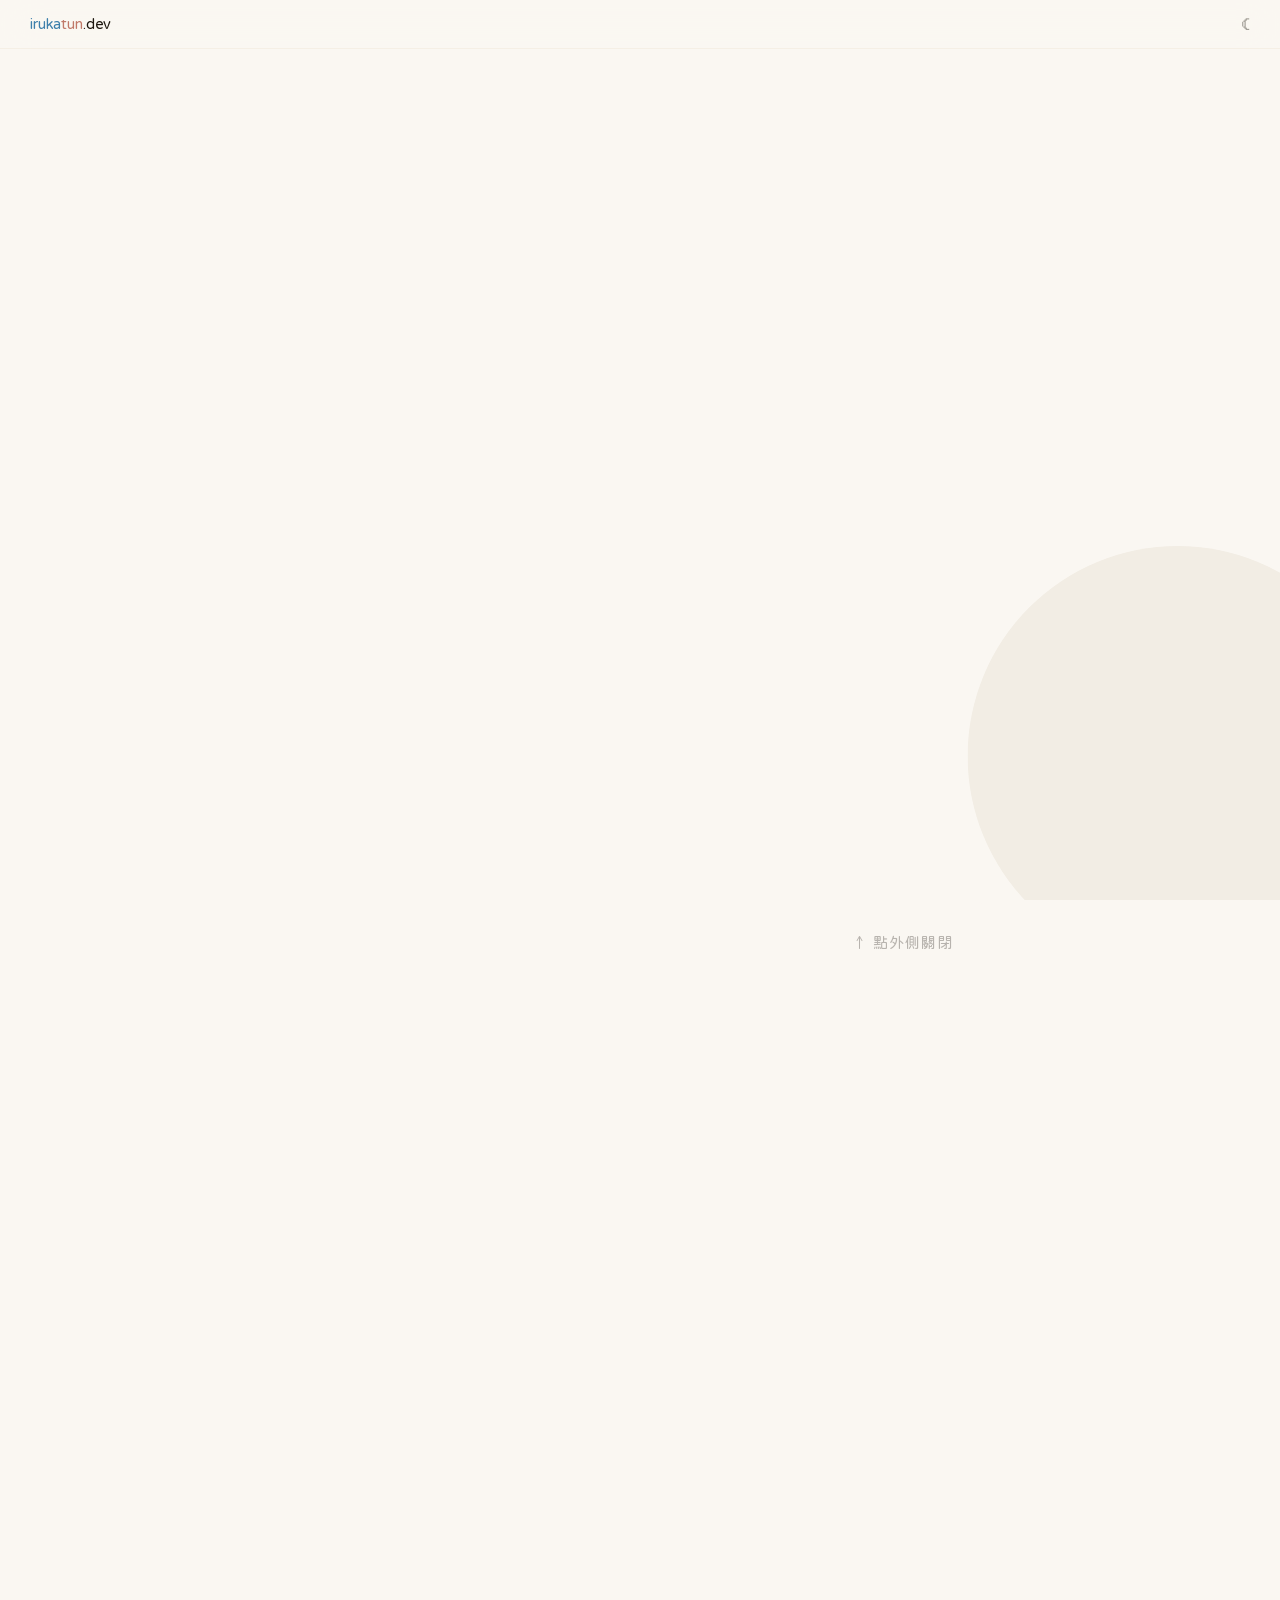
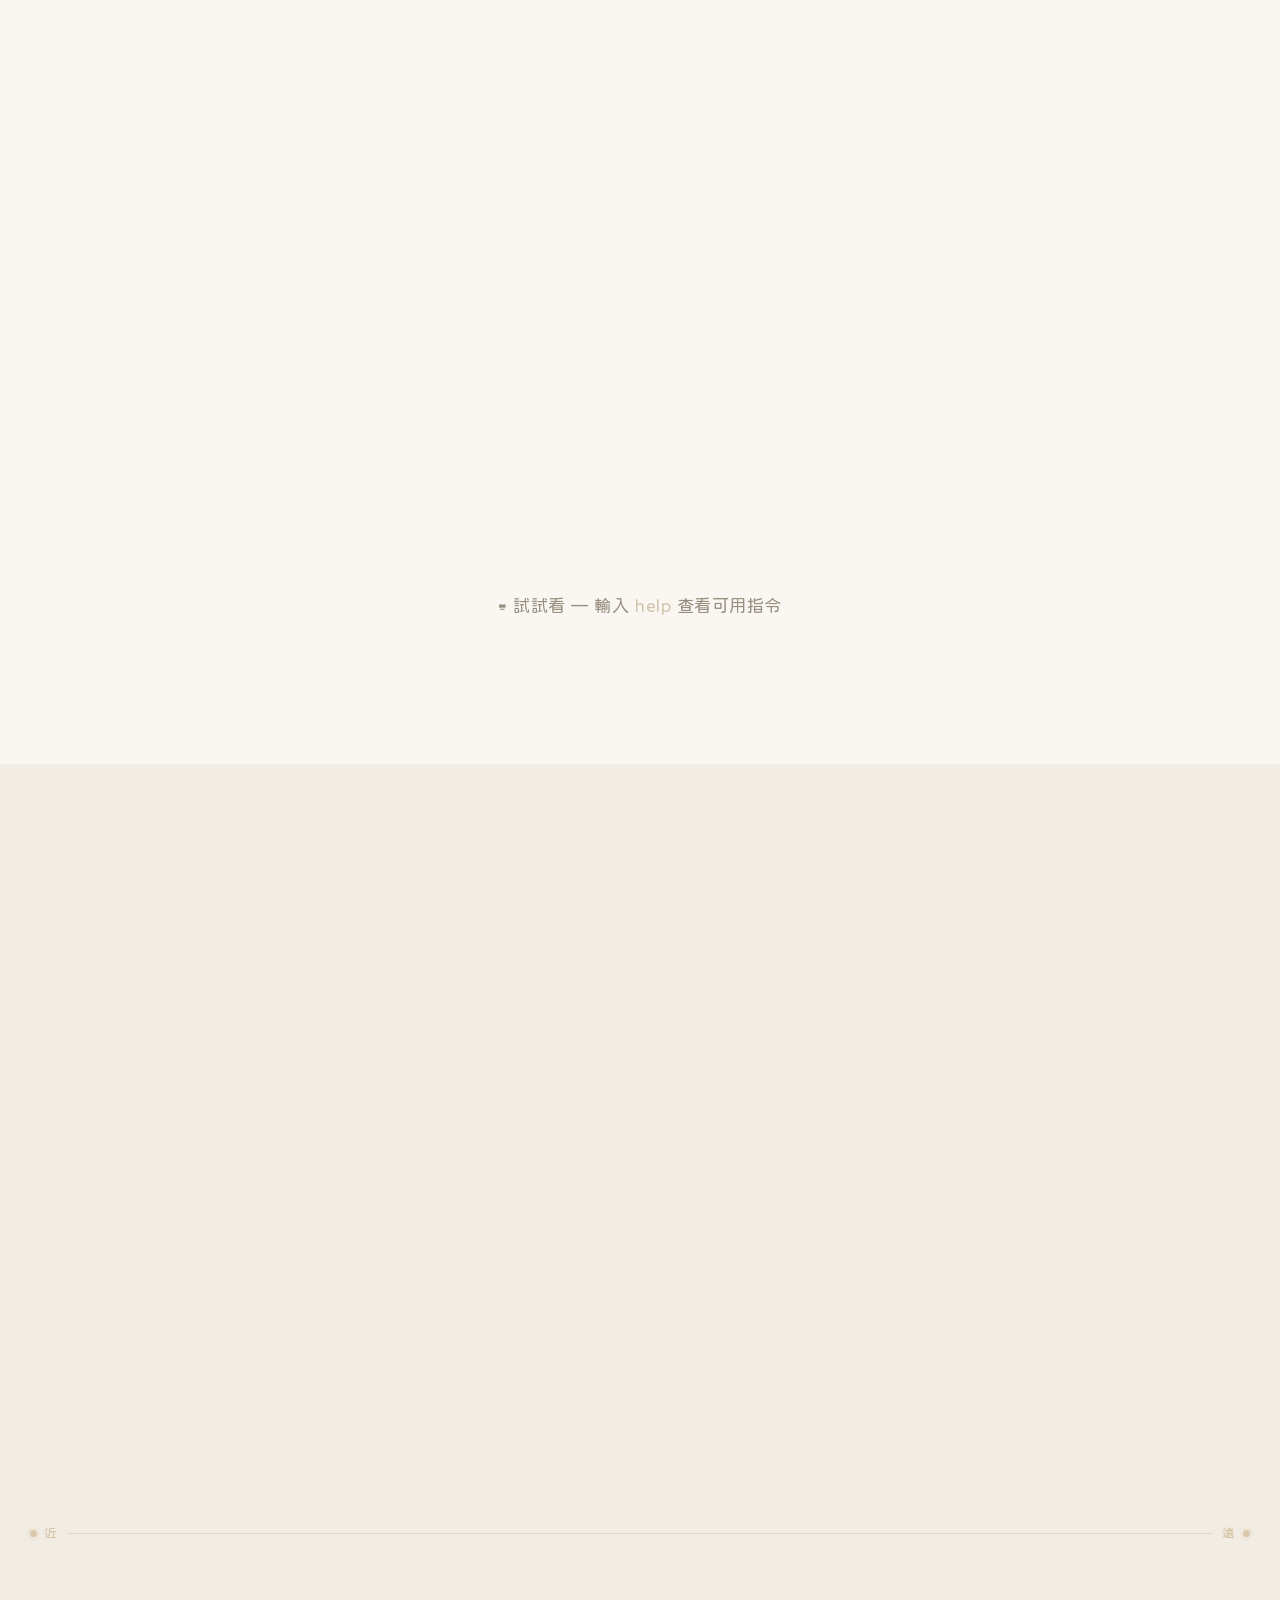
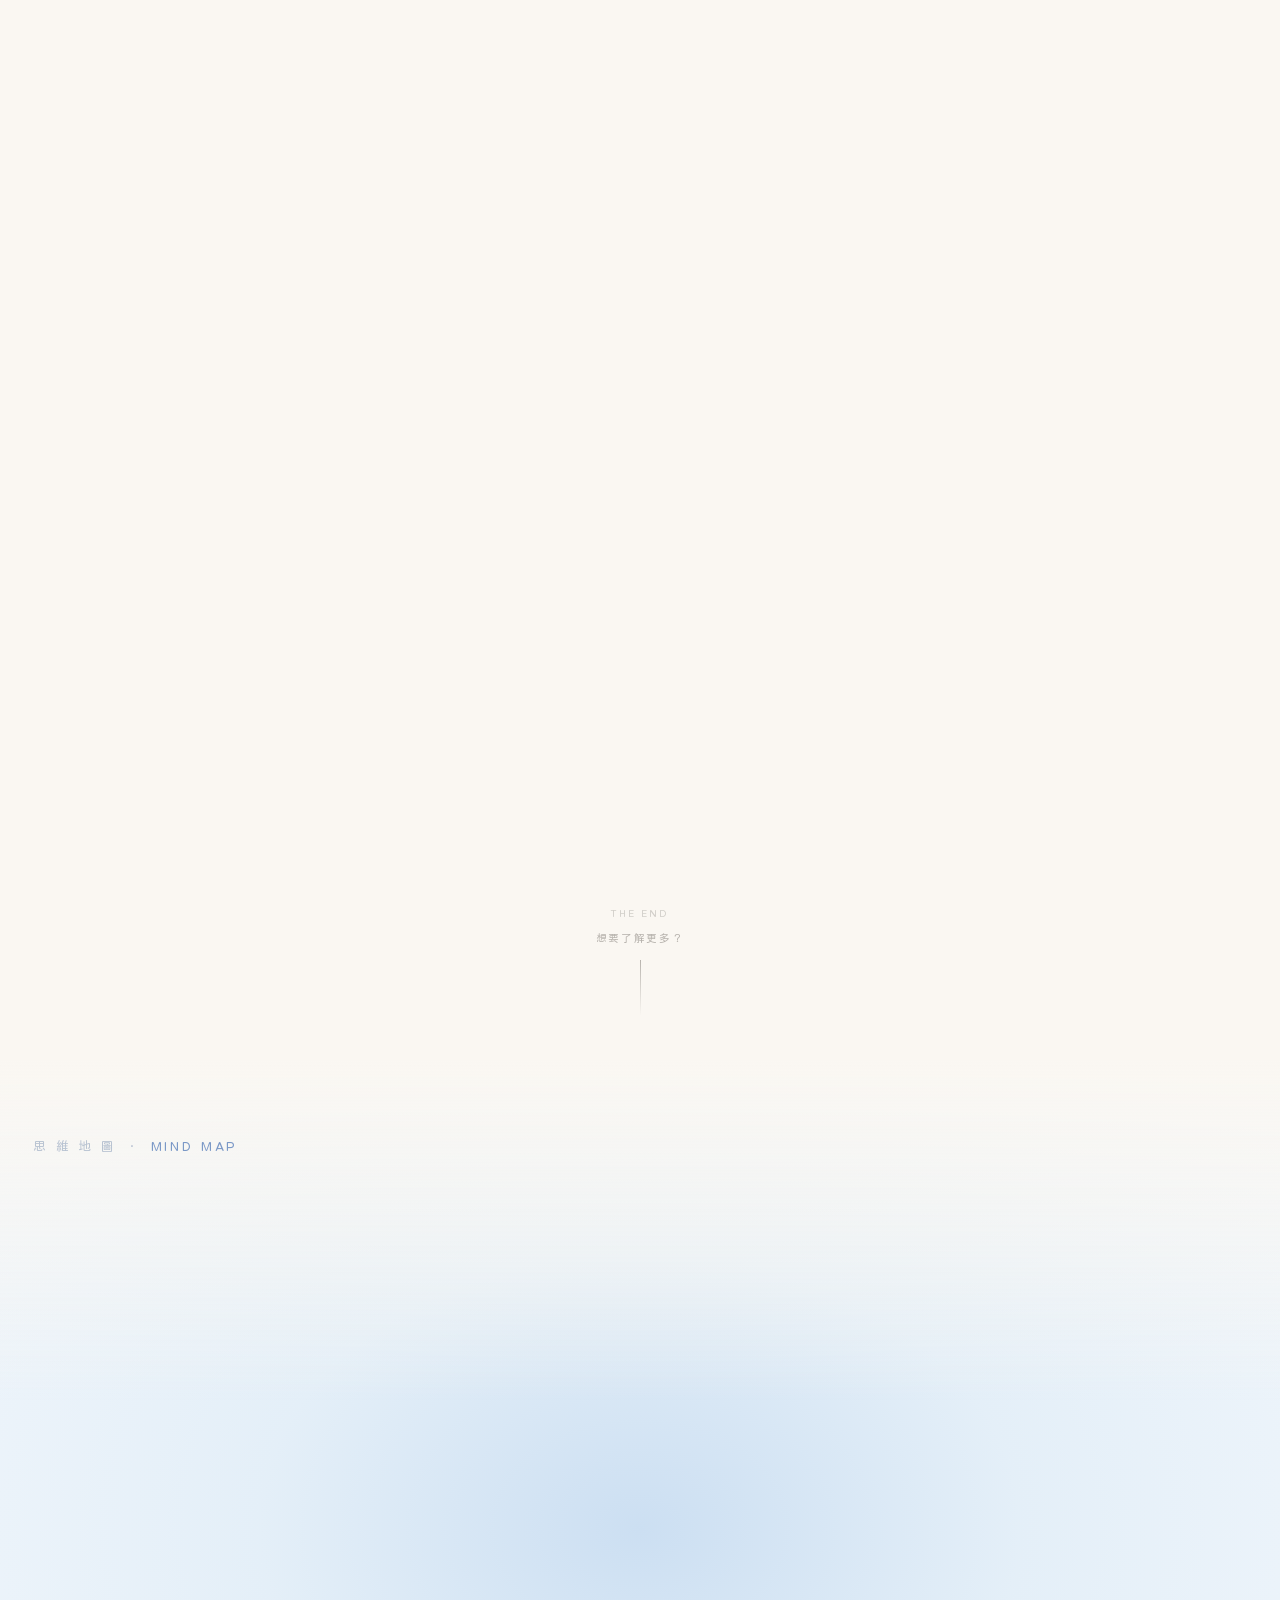
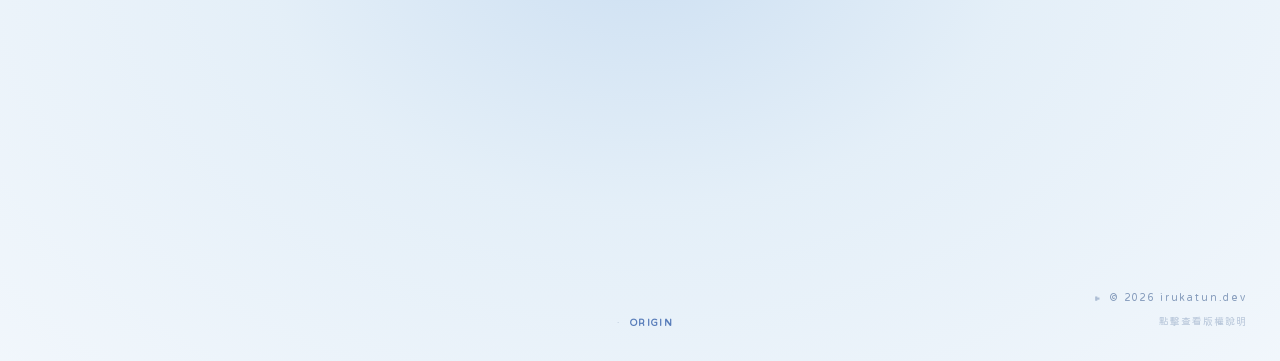
==== commit 8d2fadff: "[v14:fix]{www/css,www/js}:修正三個行動裝置相容性問題 {www/css} - iOS接縫線問題(尚未實測): 將 #sitemap::before 往上多蓋 2px，修正 G" ====
--- a/www.irukatun.dev/index.html
+++ b/www.irukatun.dev/index.html
@@ -12,19 +12,19 @@
 <meta property="og:url" content="https://www.irukatun.dev/"/>
 <meta property="og:title" content="irukatun.dev — 豚豚的個人品牌網域"/>
 <meta property="og:description" content="歡迎來到豚豚的個人網站 —— 這是一個抱著夢想的高中生創造的技術展示/實驗中心 .ᐟ.ᐟ"/>
-<meta property="og:image" content="https://www.irukatun.dev/img/favicon.png?v=202604100956"/>
+<meta property="og:image" content="https://www.irukatun.dev/img/favicon.png?v=202604101334"/>
 <!-- Twitter Card -->
 <meta name="twitter:card" content="summary"/>
 <meta name="twitter:title" content="irukatun.dev — 豚豚的個人品牌網域"/>
 <meta name="twitter:description" content="歡迎來到豚豚的個人網站 —— 這是一個抱著夢想的高中生創造的技術展示/實驗中心 .ᐟ.ᐟ"/>
-<meta name="twitter:image" content="https://www.irukatun.dev/img/favicon.png?v=202604100956"/>
+<meta name="twitter:image" content="https://www.irukatun.dev/img/favicon.png?v=202604101334"/>
 <!-- Favicon -->
-<link rel="icon" href="img/favicon.png?v=202604100956" type="image/png"/>
+<link rel="icon" href="img/favicon.png?v=202604101334" type="image/png"/>
 <link rel="prefetch" href="https://portal.irukatun.dev/"/>
 <link rel="preconnect" href="https://fonts.googleapis.com"/>
 <link href="https://fonts.googleapis.com/css2?family=Huninn&display=swap" rel="stylesheet"/>
-<link rel="stylesheet" href="css/style.css?v=202604100956"/>
-<script>(function(){var t=window.matchMedia('(prefers-color-scheme:dark)').matches?'dark':'light';document.documentElement.setAttribute('data-theme',t);document.documentElement.classList.add('nav-locked');})();</script>
+<link rel="stylesheet" href="css/style.css?v=202604101334"/>
+<script>(function(){var t=sessionStorage.getItem('theme')||(window.matchMedia('(prefers-color-scheme:dark)').matches?'dark':'light');document.documentElement.setAttribute('data-theme',t);document.documentElement.classList.add('nav-locked');})();</script>
 <style>
 /* FOUC prevention — matches GSAP initial states so elements never flash visible */
 #hero-mono-text{transform:translateY(110%);}
@@ -241,7 +241,7 @@
   <div class="cert-scroll-wrap">
   <div class="cert-grid">
     <div class="cert-card" data-cert="1">
-      <div class="cert-thumb"><img src="img/cert_apcs_logo.png?v=202604100956" alt="APCS Logo"></div>
+      <div class="cert-thumb"><img src="img/cert_apcs_logo.png?v=202604101334" alt="APCS Logo"></div>
       <div class="cert-info">
         <div class="cert-name">APCS 大學程式設計先修檢測</div>
         <div class="cert-tags"><span class="cert-tag">資訊</span></div>
@@ -251,7 +251,7 @@
       </div>
     </div>
     <div class="cert-card" data-cert="2">
-      <div class="cert-thumb"><img src="img/cert_azure_ai_logo.png?v=202604100956" alt="Azure AI Fundamentals Logo"></div>
+      <div class="cert-thumb"><img src="img/cert_azure_ai_logo.png?v=202604101334" alt="Azure AI Fundamentals Logo"></div>
       <div class="cert-info">
         <div class="cert-name">Azure AI Fundamentals</div>
         <div class="cert-tags"><span class="cert-tag">資訊</span></div>
@@ -261,7 +261,7 @@
       </div>
     </div>
     <div class="cert-card" data-cert="3">
-      <div class="cert-thumb"><img src="img/cert_iii_logo.png?v=202604100956" alt="III Logo"></div>
+      <div class="cert-thumb"><img src="img/cert_iii_logo.png?v=202604101334" alt="III Logo"></div>
       <div class="cert-info">
         <div class="cert-name">生成式AI能力認證</div>
         <div class="cert-tags"><span class="cert-tag">資訊</span></div>
@@ -271,7 +271,7 @@
       </div>
     </div>
     <div class="cert-card" data-cert="4">
-      <div class="cert-thumb"><img src="img/cert_self_learn_ai_logo.png?v=202604100956" alt="Self Learn AI Logo"></div>
+      <div class="cert-thumb"><img src="img/cert_self_learn_ai_logo.png?v=202604101334" alt="Self Learn AI Logo"></div>
       <div class="cert-info">
         <div class="cert-name">學生自主學習動態展</div>
         <div class="cert-tags"><span class="cert-tag">資訊</span></div>
@@ -281,7 +281,7 @@
       </div>
     </div>
     <div class="cert-card" data-cert="5">
-      <div class="cert-thumb"><img src="img/cert_essay_logo.png?v=202604100956" alt="Essay Logo"></div>
+      <div class="cert-thumb"><img src="img/cert_essay_logo.png?v=202604101334" alt="Essay Logo"></div>
       <div class="cert-info">
         <div class="cert-name">生活寫作優良獎狀</div>
         <div class="cert-tags"><span class="cert-tag">國語文寫作</span></div>
@@ -291,7 +291,7 @@
       </div>
     </div>
     <div class="cert-card" data-cert="6">
-      <div class="cert-thumb"><img src="img/cert_cpr_logo.png?v=202604100956" alt="CPR Logo"></div>
+      <div class="cert-thumb"><img src="img/cert_cpr_logo.png?v=202604101334" alt="CPR Logo"></div>
       <div class="cert-info">
         <div class="cert-name">心肺復甦術(CPR)急救證書</div>
         <div class="cert-tags"><span class="cert-tag">醫學</span></div>
@@ -317,7 +317,7 @@
   <div class="proj-list">
 
     <div class="proj-row">
-      <div class="proj-visual pt1" data-img="img/proj_old_website.png?v=202604100956"><div class="proj-visual-inner pt1"></div></div>
+      <div class="proj-visual pt1" data-img="img/proj_old_website.png?v=202604101334"><div class="proj-visual-inner pt1"></div></div>
       <div class="proj-body">
         <div class="proj-name">個人品牌網站建置</div>
         <p class="proj-desc">從零獨立建立個人品牌網站，原先網域是自己的一站式服務入口，後來新增各種功能如暗色模式、版本管理。持續迭代超過半年，後來進行了全面重新規劃，將主站打造成自己的個人介紹網頁（即此站）。</p>
@@ -378,7 +378,7 @@
     </div>
 
     <div class="proj-row proj-row--reverse">
-      <div class="proj-visual pt2" data-img="img/proj_desktop_assistant.jpg?v=202604100956"><div class="proj-visual-inner pt2"></div></div>
+      <div class="proj-visual pt2" data-img="img/proj_desktop_assistant.jpg?v=202604101334"><div class="proj-visual-inner pt2"></div></div>
       <div class="proj-body">
         <div class="proj-name">智慧桌上小助理</div>
         <p class="proj-desc">高中自主學習跨學期專題。以 ESP32-S3 為核心，整合觸控螢幕、PIR 感測、動態感測、麥克風、喇叭、RTC、SD 卡等多項零件，期望開發可常駐書桌的智慧互動裝置。目前的進度為完成大部分硬體的驅動，實際互動功能正在加緊開發中。</p>
@@ -469,7 +469,7 @@
     </div>
 
     <div class="proj-row">
-      <div class="proj-visual pt3" data-img="img/proj_model_training.png?v=202604100956"><div class="proj-visual-inner pt3"></div></div>
+      <div class="proj-visual pt3" data-img="img/proj_model_training.png?v=202604101334"><div class="proj-visual-inner pt3"></div></div>
       <div class="proj-body">
         <div class="proj-name">動作辨識模型訓練</div>
         <p class="proj-desc">高中自主學習專題的子功能。基於Google Teachable Machine 的圖像動作辨識，為解決智慧小助理中動作紀錄的需求，嘗試多種方案後選定訓練圖像分類模型，該實作後續登上校內自主學習動態展，並且授權學校行政老師們帶去與對岸復旦中學作為自主學習案例交流。</p>
@@ -510,7 +510,7 @@
     </div>
 
     <div class="proj-row proj-row--reverse">
-      <div class="proj-visual pt4" data-img="img/proj_dreos_server.png?v=202604100956"><div class="proj-visual-inner pt4"></div></div>
+      <div class="proj-visual pt4" data-img="img/proj_dreos_server.png?v=202604101334"><div class="proj-visual-inner pt4"></div></div>
       <div class="proj-body">
         <div class="proj-name">Minecraft 伺服器經營</div>
         <p class="proj-desc">Minecraft 伺服器幾乎可以說是我的 SRE（可靠性工程）的啟蒙教材，從喜歡和朋友一起玩，直到開始研究伺服器，近而累積了大量的的網路知識還有各式各樣的運維經驗。</p>
@@ -592,6 +592,7 @@
   </div>
   <div id="smap-footer">
     <div id="smap-footer-license" aria-hidden="true">
+      <p>快取版本: <span id="smap-cache-version"></span></p>
       <p>本網站已開源於 GitHub-Irukatun</p>
       <p>原始碼授權: AGPL-3.0</p>
       <p>內容 / 設計授權: CC BY-NC-SA 4.0</p>
@@ -607,7 +608,7 @@
   </div>
 </section>
 
-<script src="js/main.js?v=202604100956"></script>
+<script src="js/main.js?v=202604101334"></script>
 
 </body>
 </html>
--- a/www.irukatun.dev/css/style.css
+++ b/www.irukatun.dev/css/style.css
@@ -596,10 +596,10 @@
 .pt2{background:linear-gradient(135deg,rgba(192,120,104,.22),rgba(196,168,122,.15));}
 .pt3{background:linear-gradient(135deg,rgba(107,158,133,.22),rgba(61,127,171,.14));}
 .pt4{background:linear-gradient(135deg,rgba(196,168,122,.22),rgba(192,120,104,.14));}
-.proj-visual-inner.pt1{background:url('../img/proj_old_website.png?v=202604100956') center top / cover no-repeat;}
-.proj-visual-inner.pt2{background:url('../img/proj_desktop_assistant.jpg?v=202604100956') center center / cover no-repeat;}
-.proj-visual-inner.pt3{background:url('../img/proj_model_training.png?v=202604100956') center center / cover no-repeat;}
-.proj-visual-inner.pt4{background:url('../img/proj_dreos_server.png?v=202604100956') center center / cover no-repeat;}
+.proj-visual-inner.pt1{background:url('../img/proj_old_website.png?v=202604101334') center top / cover no-repeat;}
+.proj-visual-inner.pt2{background:url('../img/proj_desktop_assistant.jpg?v=202604101334') center center / cover no-repeat;}
+.proj-visual-inner.pt3{background:url('../img/proj_model_training.png?v=202604101334') center center / cover no-repeat;}
+.proj-visual-inner.pt4{background:url('../img/proj_dreos_server.png?v=202604101334') center center / cover no-repeat;}
 
 .proj-body{display:flex;flex-direction:column;gap:.55rem;}
 .proj-tag{color:var(--ocean);letter-spacing:.08em;}
@@ -711,8 +711,8 @@
   transform:translateZ(0);
 }
 #sitemap::before{
-  content:'';position:absolute;top:0;left:0;right:0;
-  height:38vh;z-index:8;pointer-events:none;
+  content:'';position:absolute;top:-2px;left:0;right:0;
+  height:calc(38vh + 2px);z-index:8;pointer-events:none;
   background:linear-gradient(to bottom,
     rgba(var(--cream-rgb),1) 0%,
     rgba(var(--cream-rgb),.6) 45%,
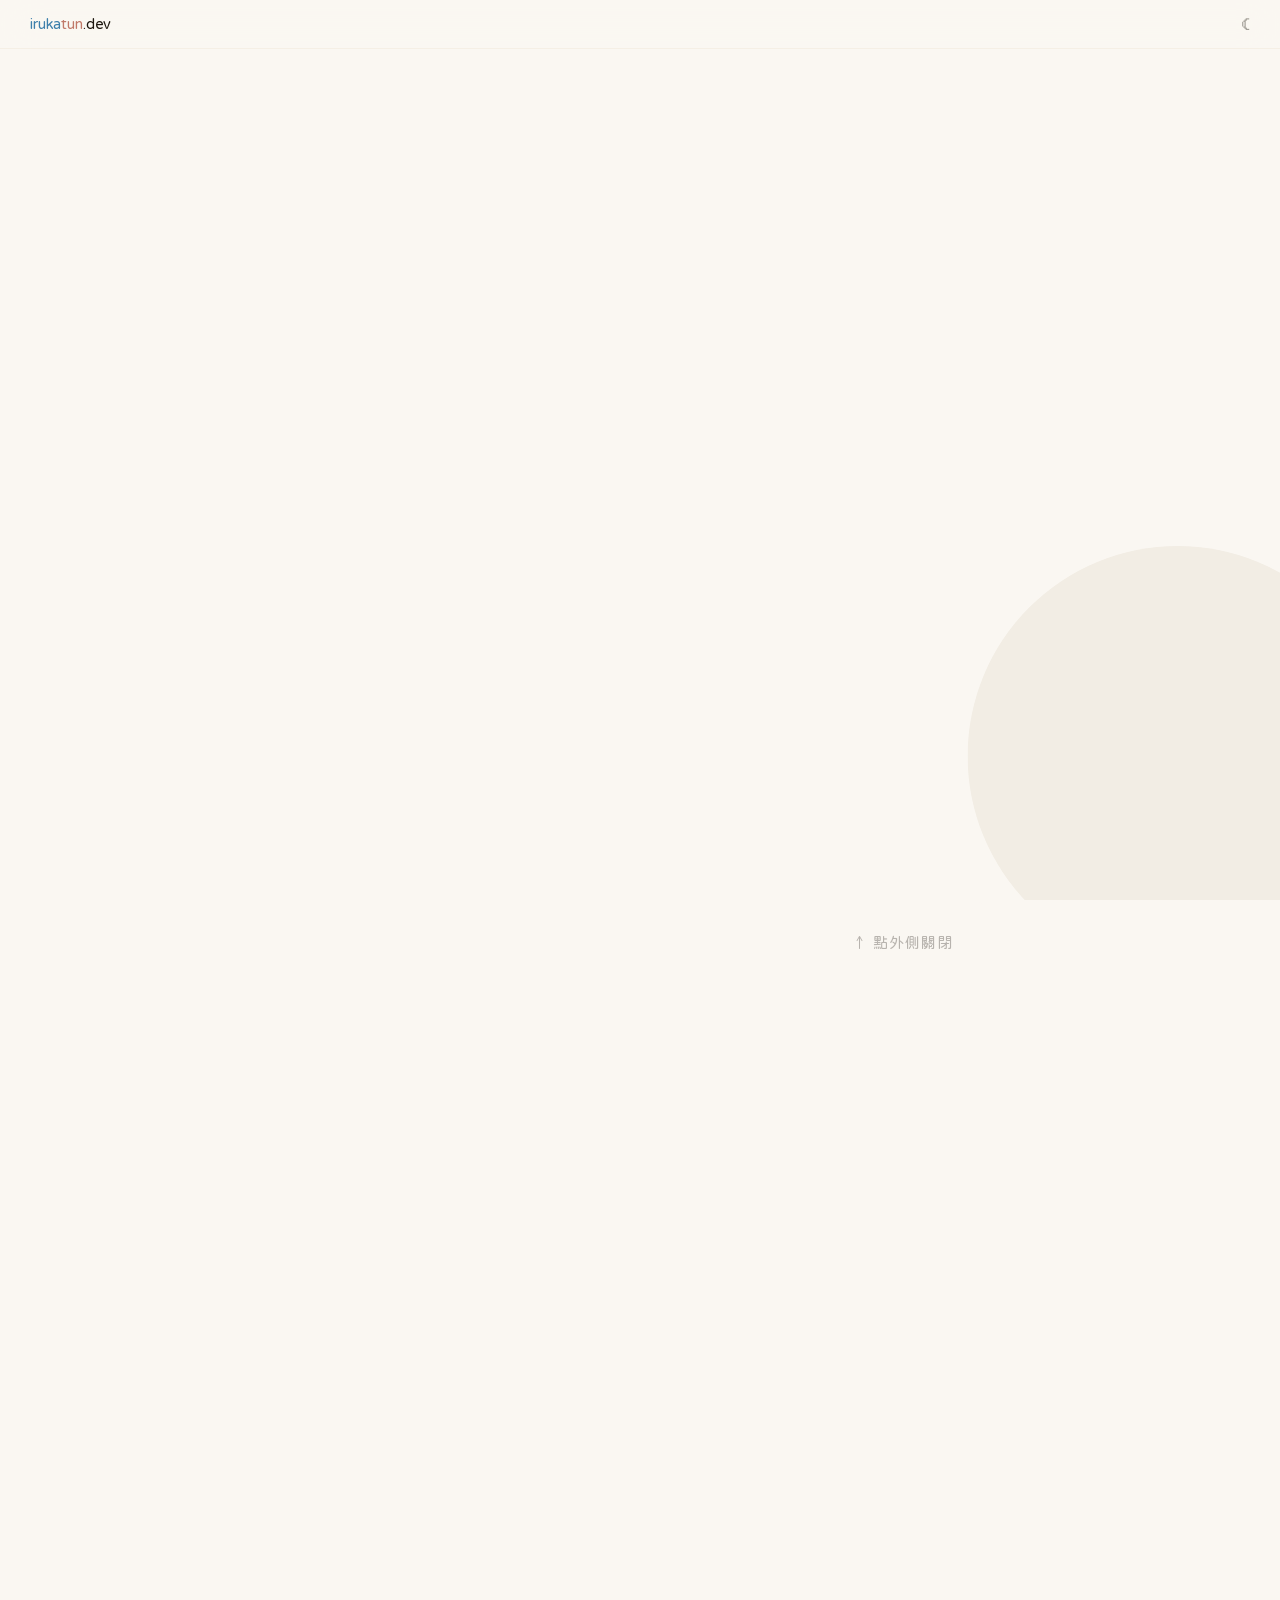
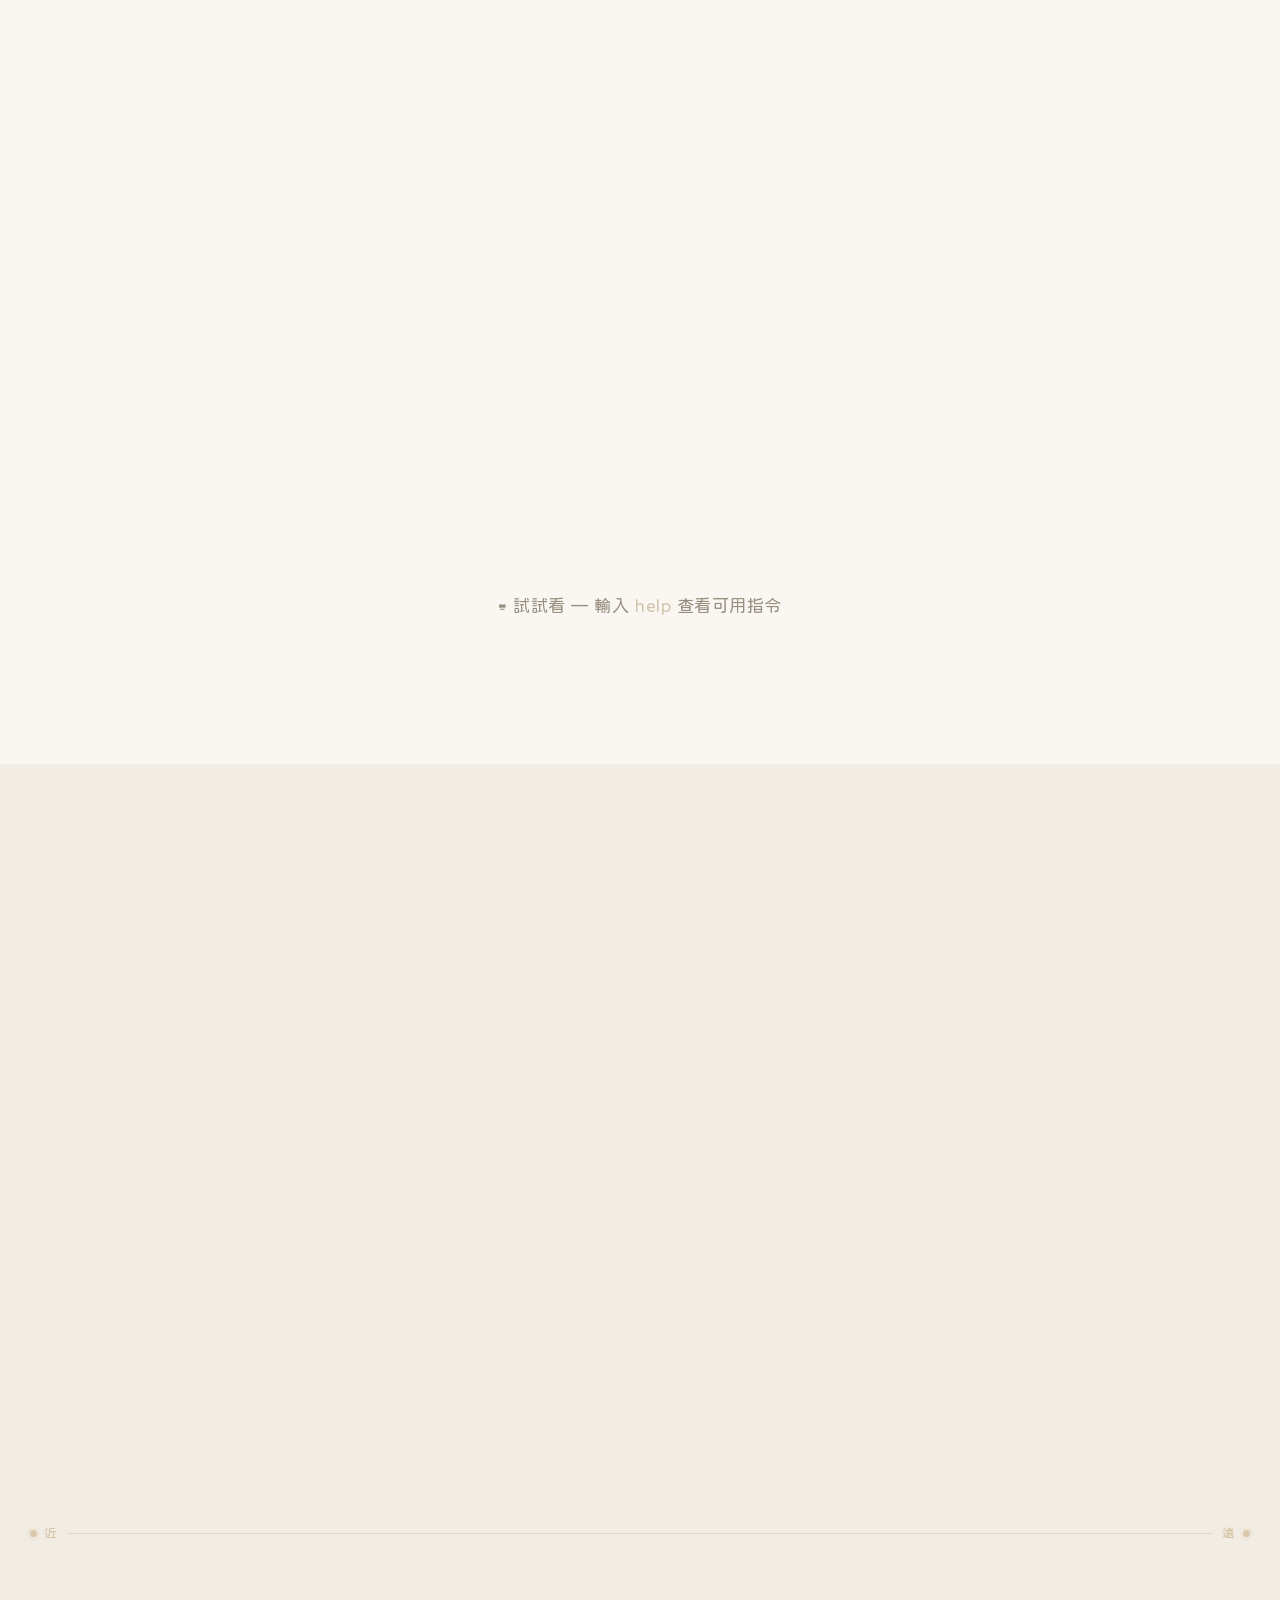
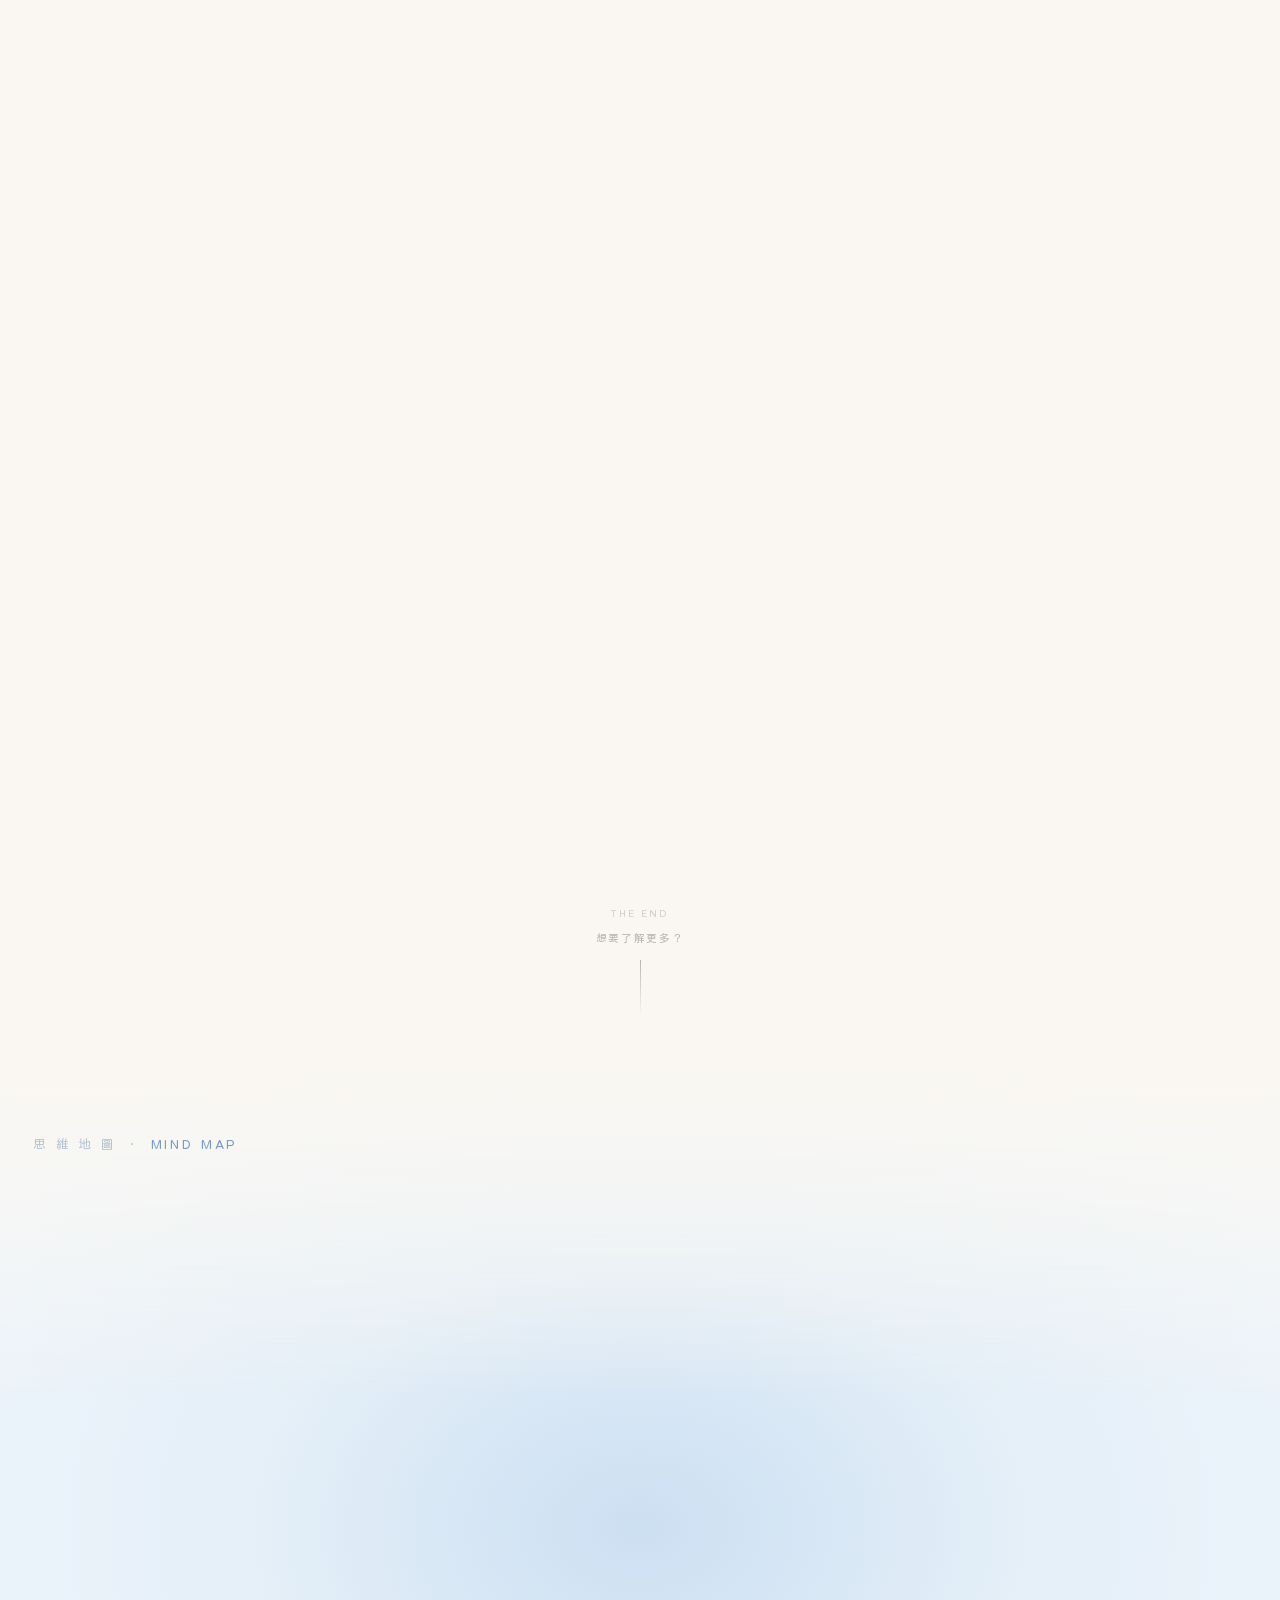
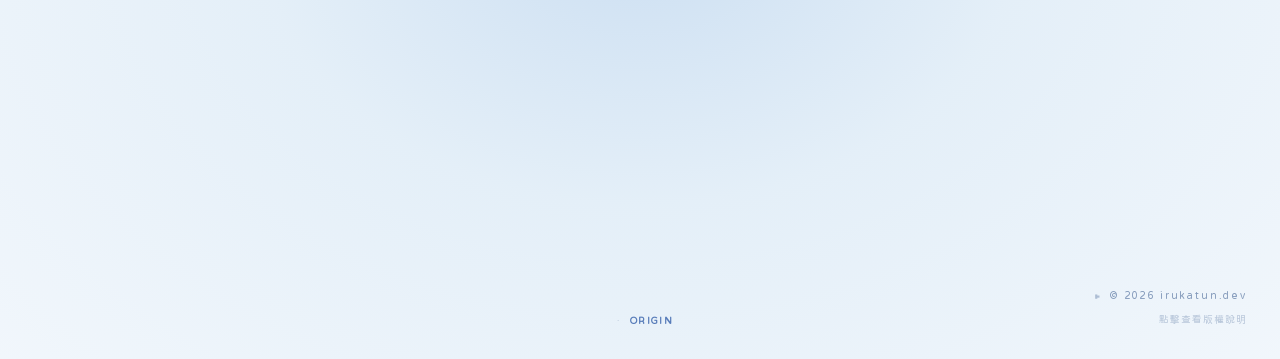
==== commit ce5bc968: "[v15:fix]{www/css}:修正iPadOS思維地圖接縫線的錯誤修法(尚未測試)" ====
--- a/www.irukatun.dev/index.html
+++ b/www.irukatun.dev/index.html
@@ -12,18 +12,18 @@
 <meta property="og:url" content="https://www.irukatun.dev/"/>
 <meta property="og:title" content="irukatun.dev — 豚豚的個人品牌網域"/>
 <meta property="og:description" content="歡迎來到豚豚的個人網站 —— 這是一個抱著夢想的高中生創造的技術展示/實驗中心 .ᐟ.ᐟ"/>
-<meta property="og:image" content="https://www.irukatun.dev/img/favicon.png?v=202604101334"/>
+<meta property="og:image" content="https://www.irukatun.dev/img/favicon.png?v=202604101350"/>
 <!-- Twitter Card -->
 <meta name="twitter:card" content="summary"/>
 <meta name="twitter:title" content="irukatun.dev — 豚豚的個人品牌網域"/>
 <meta name="twitter:description" content="歡迎來到豚豚的個人網站 —— 這是一個抱著夢想的高中生創造的技術展示/實驗中心 .ᐟ.ᐟ"/>
-<meta name="twitter:image" content="https://www.irukatun.dev/img/favicon.png?v=202604101334"/>
+<meta name="twitter:image" content="https://www.irukatun.dev/img/favicon.png?v=202604101350"/>
 <!-- Favicon -->
-<link rel="icon" href="img/favicon.png?v=202604101334" type="image/png"/>
+<link rel="icon" href="img/favicon.png?v=202604101350" type="image/png"/>
 <link rel="prefetch" href="https://portal.irukatun.dev/"/>
 <link rel="preconnect" href="https://fonts.googleapis.com"/>
 <link href="https://fonts.googleapis.com/css2?family=Huninn&display=swap" rel="stylesheet"/>
-<link rel="stylesheet" href="css/style.css?v=202604101334"/>
+<link rel="stylesheet" href="css/style.css?v=202604101350"/>
 <script>(function(){var t=sessionStorage.getItem('theme')||(window.matchMedia('(prefers-color-scheme:dark)').matches?'dark':'light');document.documentElement.setAttribute('data-theme',t);document.documentElement.classList.add('nav-locked');})();</script>
 <style>
 /* FOUC prevention — matches GSAP initial states so elements never flash visible */
@@ -241,7 +241,7 @@
   <div class="cert-scroll-wrap">
   <div class="cert-grid">
     <div class="cert-card" data-cert="1">
-      <div class="cert-thumb"><img src="img/cert_apcs_logo.png?v=202604101334" alt="APCS Logo"></div>
+      <div class="cert-thumb"><img src="img/cert_apcs_logo.png?v=202604101350" alt="APCS Logo"></div>
       <div class="cert-info">
         <div class="cert-name">APCS 大學程式設計先修檢測</div>
         <div class="cert-tags"><span class="cert-tag">資訊</span></div>
@@ -251,7 +251,7 @@
       </div>
     </div>
     <div class="cert-card" data-cert="2">
-      <div class="cert-thumb"><img src="img/cert_azure_ai_logo.png?v=202604101334" alt="Azure AI Fundamentals Logo"></div>
+      <div class="cert-thumb"><img src="img/cert_azure_ai_logo.png?v=202604101350" alt="Azure AI Fundamentals Logo"></div>
       <div class="cert-info">
         <div class="cert-name">Azure AI Fundamentals</div>
         <div class="cert-tags"><span class="cert-tag">資訊</span></div>
@@ -261,7 +261,7 @@
       </div>
     </div>
     <div class="cert-card" data-cert="3">
-      <div class="cert-thumb"><img src="img/cert_iii_logo.png?v=202604101334" alt="III Logo"></div>
+      <div class="cert-thumb"><img src="img/cert_iii_logo.png?v=202604101350" alt="III Logo"></div>
       <div class="cert-info">
         <div class="cert-name">生成式AI能力認證</div>
         <div class="cert-tags"><span class="cert-tag">資訊</span></div>
@@ -271,7 +271,7 @@
       </div>
     </div>
     <div class="cert-card" data-cert="4">
-      <div class="cert-thumb"><img src="img/cert_self_learn_ai_logo.png?v=202604101334" alt="Self Learn AI Logo"></div>
+      <div class="cert-thumb"><img src="img/cert_self_learn_ai_logo.png?v=202604101350" alt="Self Learn AI Logo"></div>
       <div class="cert-info">
         <div class="cert-name">學生自主學習動態展</div>
         <div class="cert-tags"><span class="cert-tag">資訊</span></div>
@@ -281,7 +281,7 @@
       </div>
     </div>
     <div class="cert-card" data-cert="5">
-      <div class="cert-thumb"><img src="img/cert_essay_logo.png?v=202604101334" alt="Essay Logo"></div>
+      <div class="cert-thumb"><img src="img/cert_essay_logo.png?v=202604101350" alt="Essay Logo"></div>
       <div class="cert-info">
         <div class="cert-name">生活寫作優良獎狀</div>
         <div class="cert-tags"><span class="cert-tag">國語文寫作</span></div>
@@ -291,7 +291,7 @@
       </div>
     </div>
     <div class="cert-card" data-cert="6">
-      <div class="cert-thumb"><img src="img/cert_cpr_logo.png?v=202604101334" alt="CPR Logo"></div>
+      <div class="cert-thumb"><img src="img/cert_cpr_logo.png?v=202604101350" alt="CPR Logo"></div>
       <div class="cert-info">
         <div class="cert-name">心肺復甦術(CPR)急救證書</div>
         <div class="cert-tags"><span class="cert-tag">醫學</span></div>
@@ -317,7 +317,7 @@
   <div class="proj-list">
 
     <div class="proj-row">
-      <div class="proj-visual pt1" data-img="img/proj_old_website.png?v=202604101334"><div class="proj-visual-inner pt1"></div></div>
+      <div class="proj-visual pt1" data-img="img/proj_old_website.png?v=202604101350"><div class="proj-visual-inner pt1"></div></div>
       <div class="proj-body">
         <div class="proj-name">個人品牌網站建置</div>
         <p class="proj-desc">從零獨立建立個人品牌網站，原先網域是自己的一站式服務入口，後來新增各種功能如暗色模式、版本管理。持續迭代超過半年，後來進行了全面重新規劃，將主站打造成自己的個人介紹網頁（即此站）。</p>
@@ -378,7 +378,7 @@
     </div>
 
     <div class="proj-row proj-row--reverse">
-      <div class="proj-visual pt2" data-img="img/proj_desktop_assistant.jpg?v=202604101334"><div class="proj-visual-inner pt2"></div></div>
+      <div class="proj-visual pt2" data-img="img/proj_desktop_assistant.jpg?v=202604101350"><div class="proj-visual-inner pt2"></div></div>
       <div class="proj-body">
         <div class="proj-name">智慧桌上小助理</div>
         <p class="proj-desc">高中自主學習跨學期專題。以 ESP32-S3 為核心，整合觸控螢幕、PIR 感測、動態感測、麥克風、喇叭、RTC、SD 卡等多項零件，期望開發可常駐書桌的智慧互動裝置。目前的進度為完成大部分硬體的驅動，實際互動功能正在加緊開發中。</p>
@@ -469,7 +469,7 @@
     </div>
 
     <div class="proj-row">
-      <div class="proj-visual pt3" data-img="img/proj_model_training.png?v=202604101334"><div class="proj-visual-inner pt3"></div></div>
+      <div class="proj-visual pt3" data-img="img/proj_model_training.png?v=202604101350"><div class="proj-visual-inner pt3"></div></div>
       <div class="proj-body">
         <div class="proj-name">動作辨識模型訓練</div>
         <p class="proj-desc">高中自主學習專題的子功能。基於Google Teachable Machine 的圖像動作辨識，為解決智慧小助理中動作紀錄的需求，嘗試多種方案後選定訓練圖像分類模型，該實作後續登上校內自主學習動態展，並且授權學校行政老師們帶去與對岸復旦中學作為自主學習案例交流。</p>
@@ -510,7 +510,7 @@
     </div>
 
     <div class="proj-row proj-row--reverse">
-      <div class="proj-visual pt4" data-img="img/proj_dreos_server.png?v=202604101334"><div class="proj-visual-inner pt4"></div></div>
+      <div class="proj-visual pt4" data-img="img/proj_dreos_server.png?v=202604101350"><div class="proj-visual-inner pt4"></div></div>
       <div class="proj-body">
         <div class="proj-name">Minecraft 伺服器經營</div>
         <p class="proj-desc">Minecraft 伺服器幾乎可以說是我的 SRE（可靠性工程）的啟蒙教材，從喜歡和朋友一起玩，直到開始研究伺服器，近而累積了大量的的網路知識還有各式各樣的運維經驗。</p>
@@ -608,7 +608,7 @@
   </div>
 </section>
 
-<script src="js/main.js?v=202604101334"></script>
+<script src="js/main.js?v=202604101350"></script>
 
 </body>
 </html>
--- a/www.irukatun.dev/css/style.css
+++ b/www.irukatun.dev/css/style.css
@@ -596,10 +596,10 @@
 .pt2{background:linear-gradient(135deg,rgba(192,120,104,.22),rgba(196,168,122,.15));}
 .pt3{background:linear-gradient(135deg,rgba(107,158,133,.22),rgba(61,127,171,.14));}
 .pt4{background:linear-gradient(135deg,rgba(196,168,122,.22),rgba(192,120,104,.14));}
-.proj-visual-inner.pt1{background:url('../img/proj_old_website.png?v=202604101334') center top / cover no-repeat;}
-.proj-visual-inner.pt2{background:url('../img/proj_desktop_assistant.jpg?v=202604101334') center center / cover no-repeat;}
-.proj-visual-inner.pt3{background:url('../img/proj_model_training.png?v=202604101334') center center / cover no-repeat;}
-.proj-visual-inner.pt4{background:url('../img/proj_dreos_server.png?v=202604101334') center center / cover no-repeat;}
+.proj-visual-inner.pt1{background:url('../img/proj_old_website.png?v=202604101350') center top / cover no-repeat;}
+.proj-visual-inner.pt2{background:url('../img/proj_desktop_assistant.jpg?v=202604101350') center center / cover no-repeat;}
+.proj-visual-inner.pt3{background:url('../img/proj_model_training.png?v=202604101350') center center / cover no-repeat;}
+.proj-visual-inner.pt4{background:url('../img/proj_dreos_server.png?v=202604101350') center center / cover no-repeat;}
 
 .proj-body{display:flex;flex-direction:column;gap:.55rem;}
 .proj-tag{color:var(--ocean);letter-spacing:.08em;}
@@ -709,10 +709,12 @@
   background:radial-gradient(ellipse at 50% 52%,#0c1e38 0%,#060e1c 48%,#020609 100%);
   will-change:transform;
   transform:translateZ(0);
+  margin-top:-2px; /* GPU合成層邊界往上移2px：overflow:hidden會裁切::before的負top，
+                      改由元素本身上移讓合成層起點高於projects底部，消除iOS縫隙 */
 }
 #sitemap::before{
-  content:'';position:absolute;top:-2px;left:0;right:0;
-  height:calc(38vh + 2px);z-index:8;pointer-events:none;
+  content:'';position:absolute;top:0;left:0;right:0;
+  height:38vh;z-index:8;pointer-events:none;
   background:linear-gradient(to bottom,
     rgba(var(--cream-rgb),1) 0%,
     rgba(var(--cream-rgb),.6) 45%,
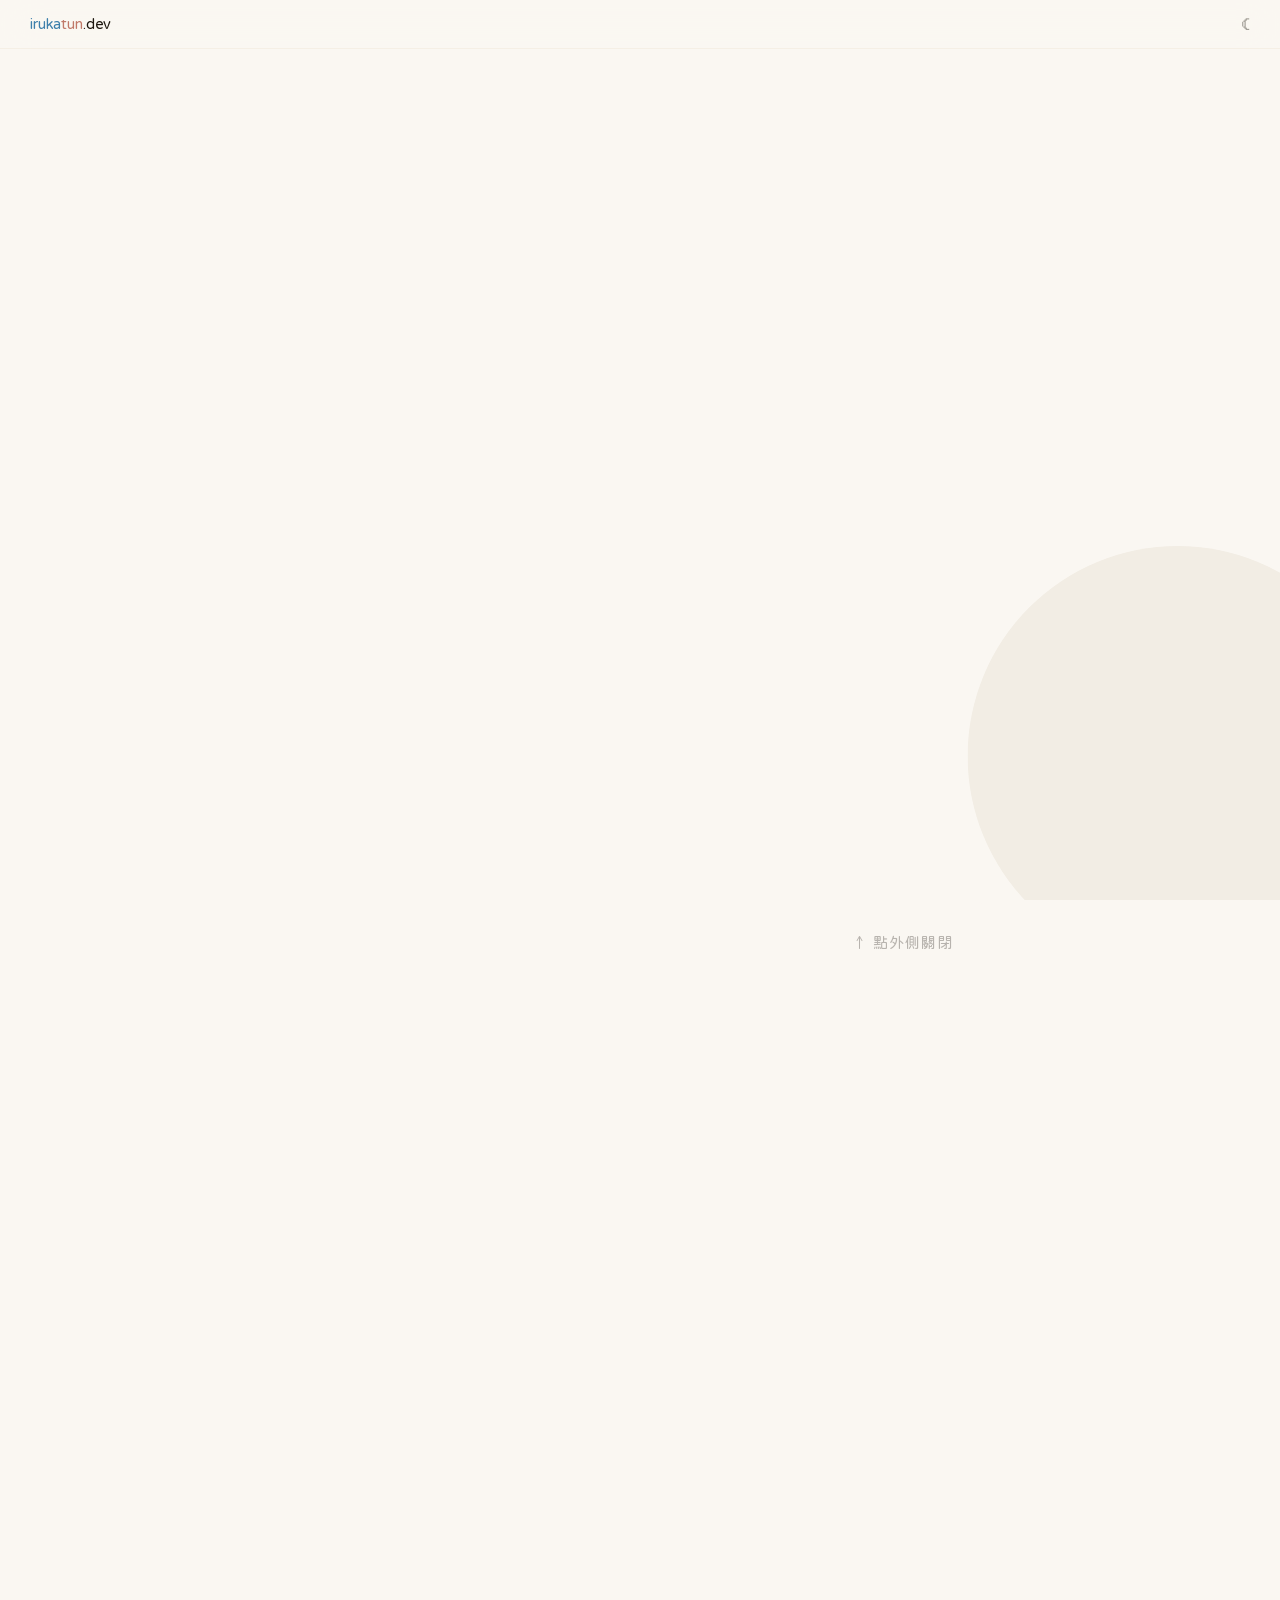
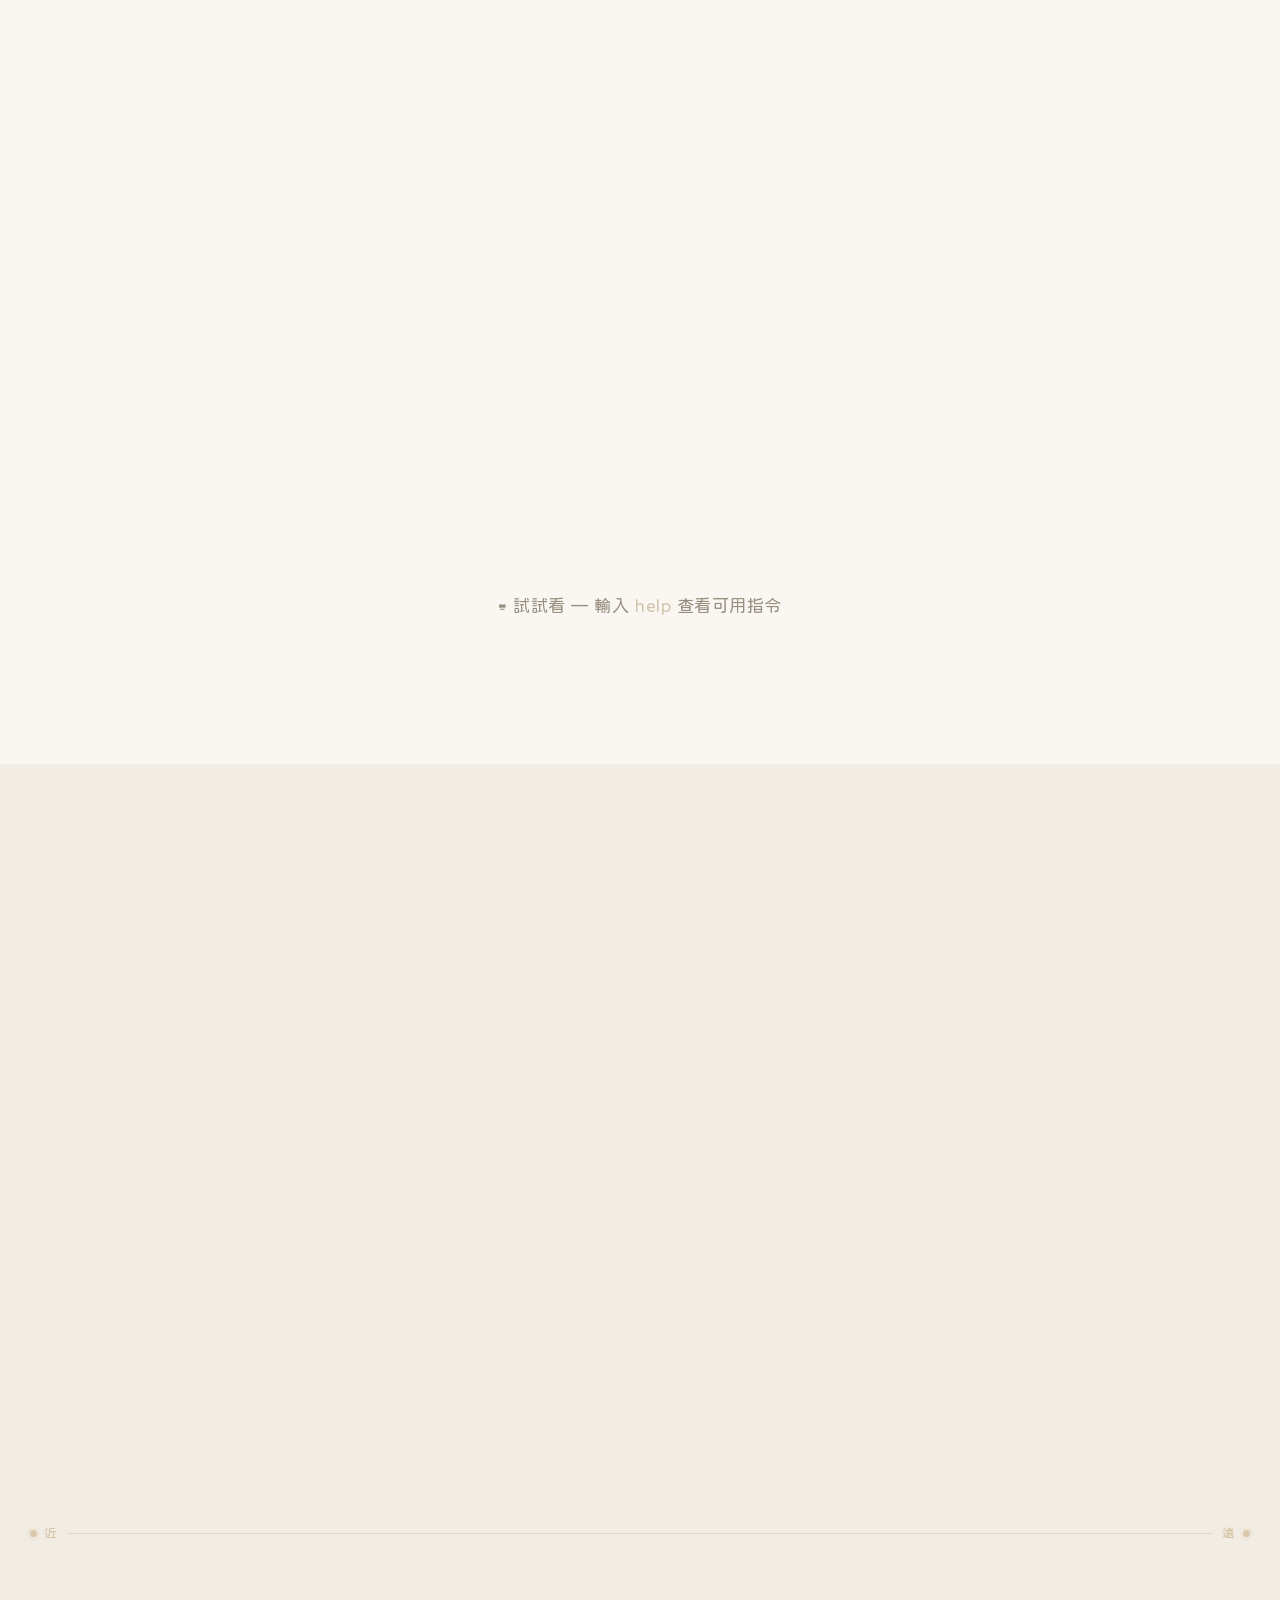
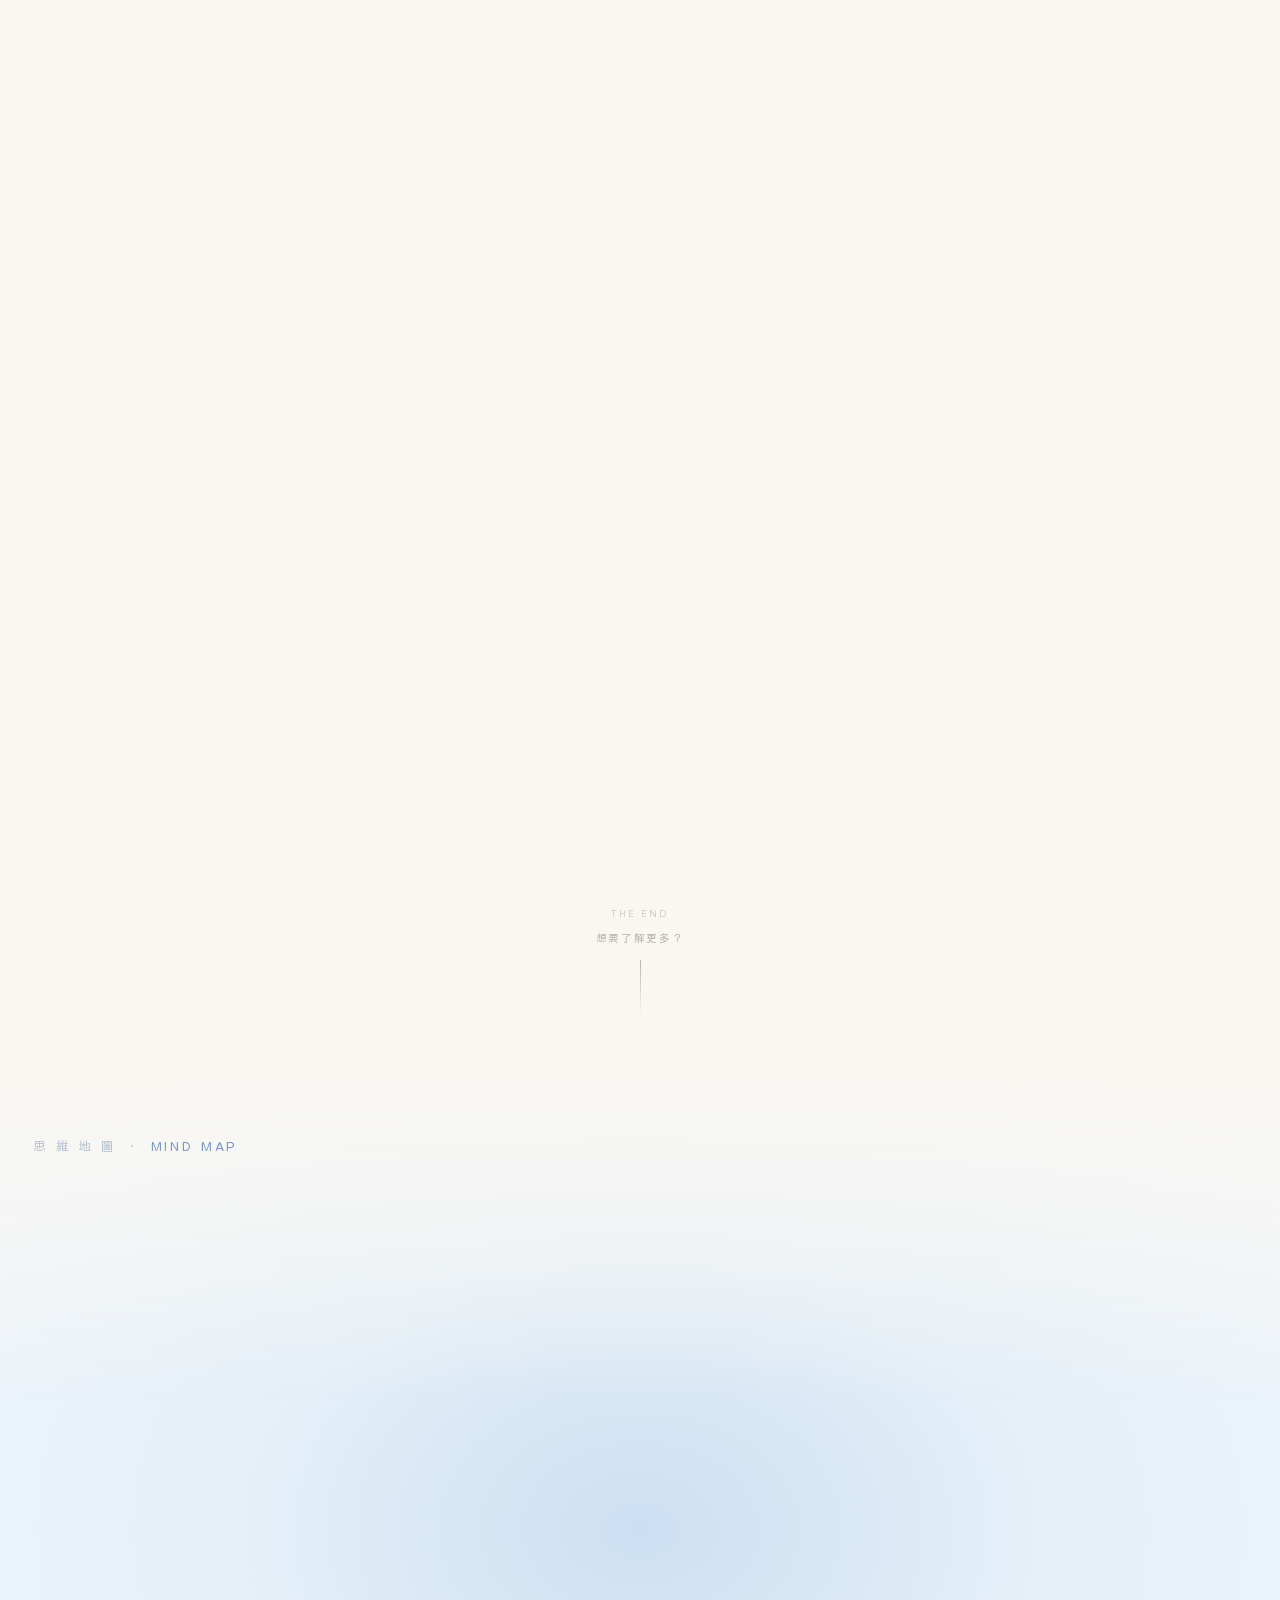
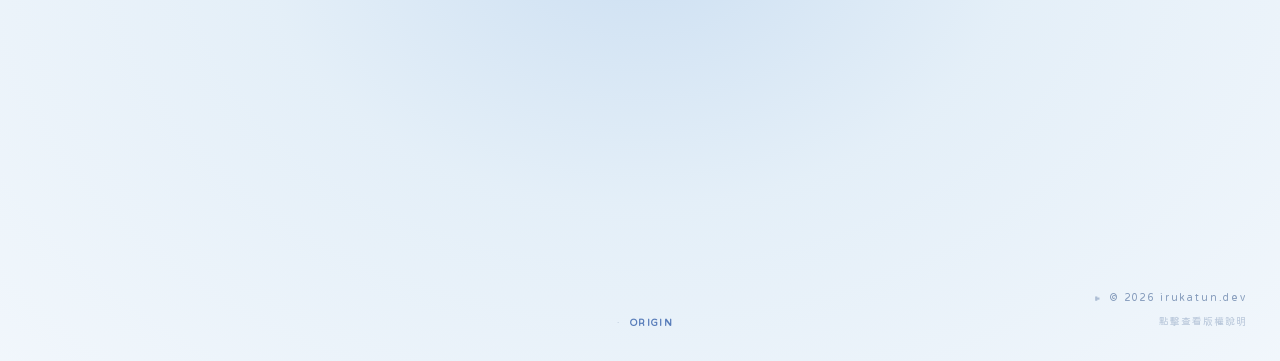
==== commit 0ee5cf20: "[v16:fix]{www/css,www/js}:移除孤立GSAP目標消除console警告、放棄ipados接縫修復、termInput補tabindex消除可能的載入定位錯誤" ====
--- a/www.irukatun.dev/index.html
+++ b/www.irukatun.dev/index.html
@@ -12,18 +12,18 @@
 <meta property="og:url" content="https://www.irukatun.dev/"/>
 <meta property="og:title" content="irukatun.dev — 豚豚的個人品牌網域"/>
 <meta property="og:description" content="歡迎來到豚豚的個人網站 —— 這是一個抱著夢想的高中生創造的技術展示/實驗中心 .ᐟ.ᐟ"/>
-<meta property="og:image" content="https://www.irukatun.dev/img/favicon.png?v=202604101350"/>
+<meta property="og:image" content="https://www.irukatun.dev/img/favicon.png?v=202604101415"/>
 <!-- Twitter Card -->
 <meta name="twitter:card" content="summary"/>
 <meta name="twitter:title" content="irukatun.dev — 豚豚的個人品牌網域"/>
 <meta name="twitter:description" content="歡迎來到豚豚的個人網站 —— 這是一個抱著夢想的高中生創造的技術展示/實驗中心 .ᐟ.ᐟ"/>
-<meta name="twitter:image" content="https://www.irukatun.dev/img/favicon.png?v=202604101350"/>
+<meta name="twitter:image" content="https://www.irukatun.dev/img/favicon.png?v=202604101415"/>
 <!-- Favicon -->
-<link rel="icon" href="img/favicon.png?v=202604101350" type="image/png"/>
+<link rel="icon" href="img/favicon.png?v=202604101415" type="image/png"/>
 <link rel="prefetch" href="https://portal.irukatun.dev/"/>
 <link rel="preconnect" href="https://fonts.googleapis.com"/>
 <link href="https://fonts.googleapis.com/css2?family=Huninn&display=swap" rel="stylesheet"/>
-<link rel="stylesheet" href="css/style.css?v=202604101350"/>
+<link rel="stylesheet" href="css/style.css?v=202604101415"/>
 <script>(function(){var t=sessionStorage.getItem('theme')||(window.matchMedia('(prefers-color-scheme:dark)').matches?'dark':'light');document.documentElement.setAttribute('data-theme',t);document.documentElement.classList.add('nav-locked');})();</script>
 <style>
 /* FOUC prevention — matches GSAP initial states so elements never flash visible */
@@ -241,7 +241,7 @@
   <div class="cert-scroll-wrap">
   <div class="cert-grid">
     <div class="cert-card" data-cert="1">
-      <div class="cert-thumb"><img src="img/cert_apcs_logo.png?v=202604101350" alt="APCS Logo"></div>
+      <div class="cert-thumb"><img src="img/cert_apcs_logo.png?v=202604101415" alt="APCS Logo"></div>
       <div class="cert-info">
         <div class="cert-name">APCS 大學程式設計先修檢測</div>
         <div class="cert-tags"><span class="cert-tag">資訊</span></div>
@@ -251,7 +251,7 @@
       </div>
     </div>
     <div class="cert-card" data-cert="2">
-      <div class="cert-thumb"><img src="img/cert_azure_ai_logo.png?v=202604101350" alt="Azure AI Fundamentals Logo"></div>
+      <div class="cert-thumb"><img src="img/cert_azure_ai_logo.png?v=202604101415" alt="Azure AI Fundamentals Logo"></div>
       <div class="cert-info">
         <div class="cert-name">Azure AI Fundamentals</div>
         <div class="cert-tags"><span class="cert-tag">資訊</span></div>
@@ -261,7 +261,7 @@
       </div>
     </div>
     <div class="cert-card" data-cert="3">
-      <div class="cert-thumb"><img src="img/cert_iii_logo.png?v=202604101350" alt="III Logo"></div>
+      <div class="cert-thumb"><img src="img/cert_iii_logo.png?v=202604101415" alt="III Logo"></div>
       <div class="cert-info">
         <div class="cert-name">生成式AI能力認證</div>
         <div class="cert-tags"><span class="cert-tag">資訊</span></div>
@@ -271,7 +271,7 @@
       </div>
     </div>
     <div class="cert-card" data-cert="4">
-      <div class="cert-thumb"><img src="img/cert_self_learn_ai_logo.png?v=202604101350" alt="Self Learn AI Logo"></div>
+      <div class="cert-thumb"><img src="img/cert_self_learn_ai_logo.png?v=202604101415" alt="Self Learn AI Logo"></div>
       <div class="cert-info">
         <div class="cert-name">學生自主學習動態展</div>
         <div class="cert-tags"><span class="cert-tag">資訊</span></div>
@@ -281,7 +281,7 @@
       </div>
     </div>
     <div class="cert-card" data-cert="5">
-      <div class="cert-thumb"><img src="img/cert_essay_logo.png?v=202604101350" alt="Essay Logo"></div>
+      <div class="cert-thumb"><img src="img/cert_essay_logo.png?v=202604101415" alt="Essay Logo"></div>
       <div class="cert-info">
         <div class="cert-name">生活寫作優良獎狀</div>
         <div class="cert-tags"><span class="cert-tag">國語文寫作</span></div>
@@ -291,7 +291,7 @@
       </div>
     </div>
     <div class="cert-card" data-cert="6">
-      <div class="cert-thumb"><img src="img/cert_cpr_logo.png?v=202604101350" alt="CPR Logo"></div>
+      <div class="cert-thumb"><img src="img/cert_cpr_logo.png?v=202604101415" alt="CPR Logo"></div>
       <div class="cert-info">
         <div class="cert-name">心肺復甦術(CPR)急救證書</div>
         <div class="cert-tags"><span class="cert-tag">醫學</span></div>
@@ -317,7 +317,7 @@
   <div class="proj-list">
 
     <div class="proj-row">
-      <div class="proj-visual pt1" data-img="img/proj_old_website.png?v=202604101350"><div class="proj-visual-inner pt1"></div></div>
+      <div class="proj-visual pt1" data-img="img/proj_old_website.png?v=202604101415"><div class="proj-visual-inner pt1"></div></div>
       <div class="proj-body">
         <div class="proj-name">個人品牌網站建置</div>
         <p class="proj-desc">從零獨立建立個人品牌網站，原先網域是自己的一站式服務入口，後來新增各種功能如暗色模式、版本管理。持續迭代超過半年，後來進行了全面重新規劃，將主站打造成自己的個人介紹網頁（即此站）。</p>
@@ -378,7 +378,7 @@
     </div>
 
     <div class="proj-row proj-row--reverse">
-      <div class="proj-visual pt2" data-img="img/proj_desktop_assistant.jpg?v=202604101350"><div class="proj-visual-inner pt2"></div></div>
+      <div class="proj-visual pt2" data-img="img/proj_desktop_assistant.jpg?v=202604101415"><div class="proj-visual-inner pt2"></div></div>
       <div class="proj-body">
         <div class="proj-name">智慧桌上小助理</div>
         <p class="proj-desc">高中自主學習跨學期專題。以 ESP32-S3 為核心，整合觸控螢幕、PIR 感測、動態感測、麥克風、喇叭、RTC、SD 卡等多項零件，期望開發可常駐書桌的智慧互動裝置。目前的進度為完成大部分硬體的驅動，實際互動功能正在加緊開發中。</p>
@@ -469,7 +469,7 @@
     </div>
 
     <div class="proj-row">
-      <div class="proj-visual pt3" data-img="img/proj_model_training.png?v=202604101350"><div class="proj-visual-inner pt3"></div></div>
+      <div class="proj-visual pt3" data-img="img/proj_model_training.png?v=202604101415"><div class="proj-visual-inner pt3"></div></div>
       <div class="proj-body">
         <div class="proj-name">動作辨識模型訓練</div>
         <p class="proj-desc">高中自主學習專題的子功能。基於Google Teachable Machine 的圖像動作辨識，為解決智慧小助理中動作紀錄的需求，嘗試多種方案後選定訓練圖像分類模型，該實作後續登上校內自主學習動態展，並且授權學校行政老師們帶去與對岸復旦中學作為自主學習案例交流。</p>
@@ -510,7 +510,7 @@
     </div>
 
     <div class="proj-row proj-row--reverse">
-      <div class="proj-visual pt4" data-img="img/proj_dreos_server.png?v=202604101350"><div class="proj-visual-inner pt4"></div></div>
+      <div class="proj-visual pt4" data-img="img/proj_dreos_server.png?v=202604101415"><div class="proj-visual-inner pt4"></div></div>
       <div class="proj-body">
         <div class="proj-name">Minecraft 伺服器經營</div>
         <p class="proj-desc">Minecraft 伺服器幾乎可以說是我的 SRE（可靠性工程）的啟蒙教材，從喜歡和朋友一起玩，直到開始研究伺服器，近而累積了大量的的網路知識還有各式各樣的運維經驗。</p>
@@ -608,7 +608,7 @@
   </div>
 </section>
 
-<script src="js/main.js?v=202604101350"></script>
+<script src="js/main.js?v=202604101415"></script>
 
 </body>
 </html>
--- a/www.irukatun.dev/css/style.css
+++ b/www.irukatun.dev/css/style.css
@@ -596,10 +596,10 @@
 .pt2{background:linear-gradient(135deg,rgba(192,120,104,.22),rgba(196,168,122,.15));}
 .pt3{background:linear-gradient(135deg,rgba(107,158,133,.22),rgba(61,127,171,.14));}
 .pt4{background:linear-gradient(135deg,rgba(196,168,122,.22),rgba(192,120,104,.14));}
-.proj-visual-inner.pt1{background:url('../img/proj_old_website.png?v=202604101350') center top / cover no-repeat;}
-.proj-visual-inner.pt2{background:url('../img/proj_desktop_assistant.jpg?v=202604101350') center center / cover no-repeat;}
-.proj-visual-inner.pt3{background:url('../img/proj_model_training.png?v=202604101350') center center / cover no-repeat;}
-.proj-visual-inner.pt4{background:url('../img/proj_dreos_server.png?v=202604101350') center center / cover no-repeat;}
+.proj-visual-inner.pt1{background:url('../img/proj_old_website.png?v=202604101415') center top / cover no-repeat;}
+.proj-visual-inner.pt2{background:url('../img/proj_desktop_assistant.jpg?v=202604101415') center center / cover no-repeat;}
+.proj-visual-inner.pt3{background:url('../img/proj_model_training.png?v=202604101415') center center / cover no-repeat;}
+.proj-visual-inner.pt4{background:url('../img/proj_dreos_server.png?v=202604101415') center center / cover no-repeat;}
 
 .proj-body{display:flex;flex-direction:column;gap:.55rem;}
 .proj-tag{color:var(--ocean);letter-spacing:.08em;}
@@ -709,8 +709,6 @@
   background:radial-gradient(ellipse at 50% 52%,#0c1e38 0%,#060e1c 48%,#020609 100%);
   will-change:transform;
   transform:translateZ(0);
-  margin-top:-2px; /* GPU合成層邊界往上移2px：overflow:hidden會裁切::before的負top，
-                      改由元素本身上移讓合成層起點高於projects底部，消除iOS縫隙 */
 }
 #sitemap::before{
   content:'';position:absolute;top:0;left:0;right:0;
